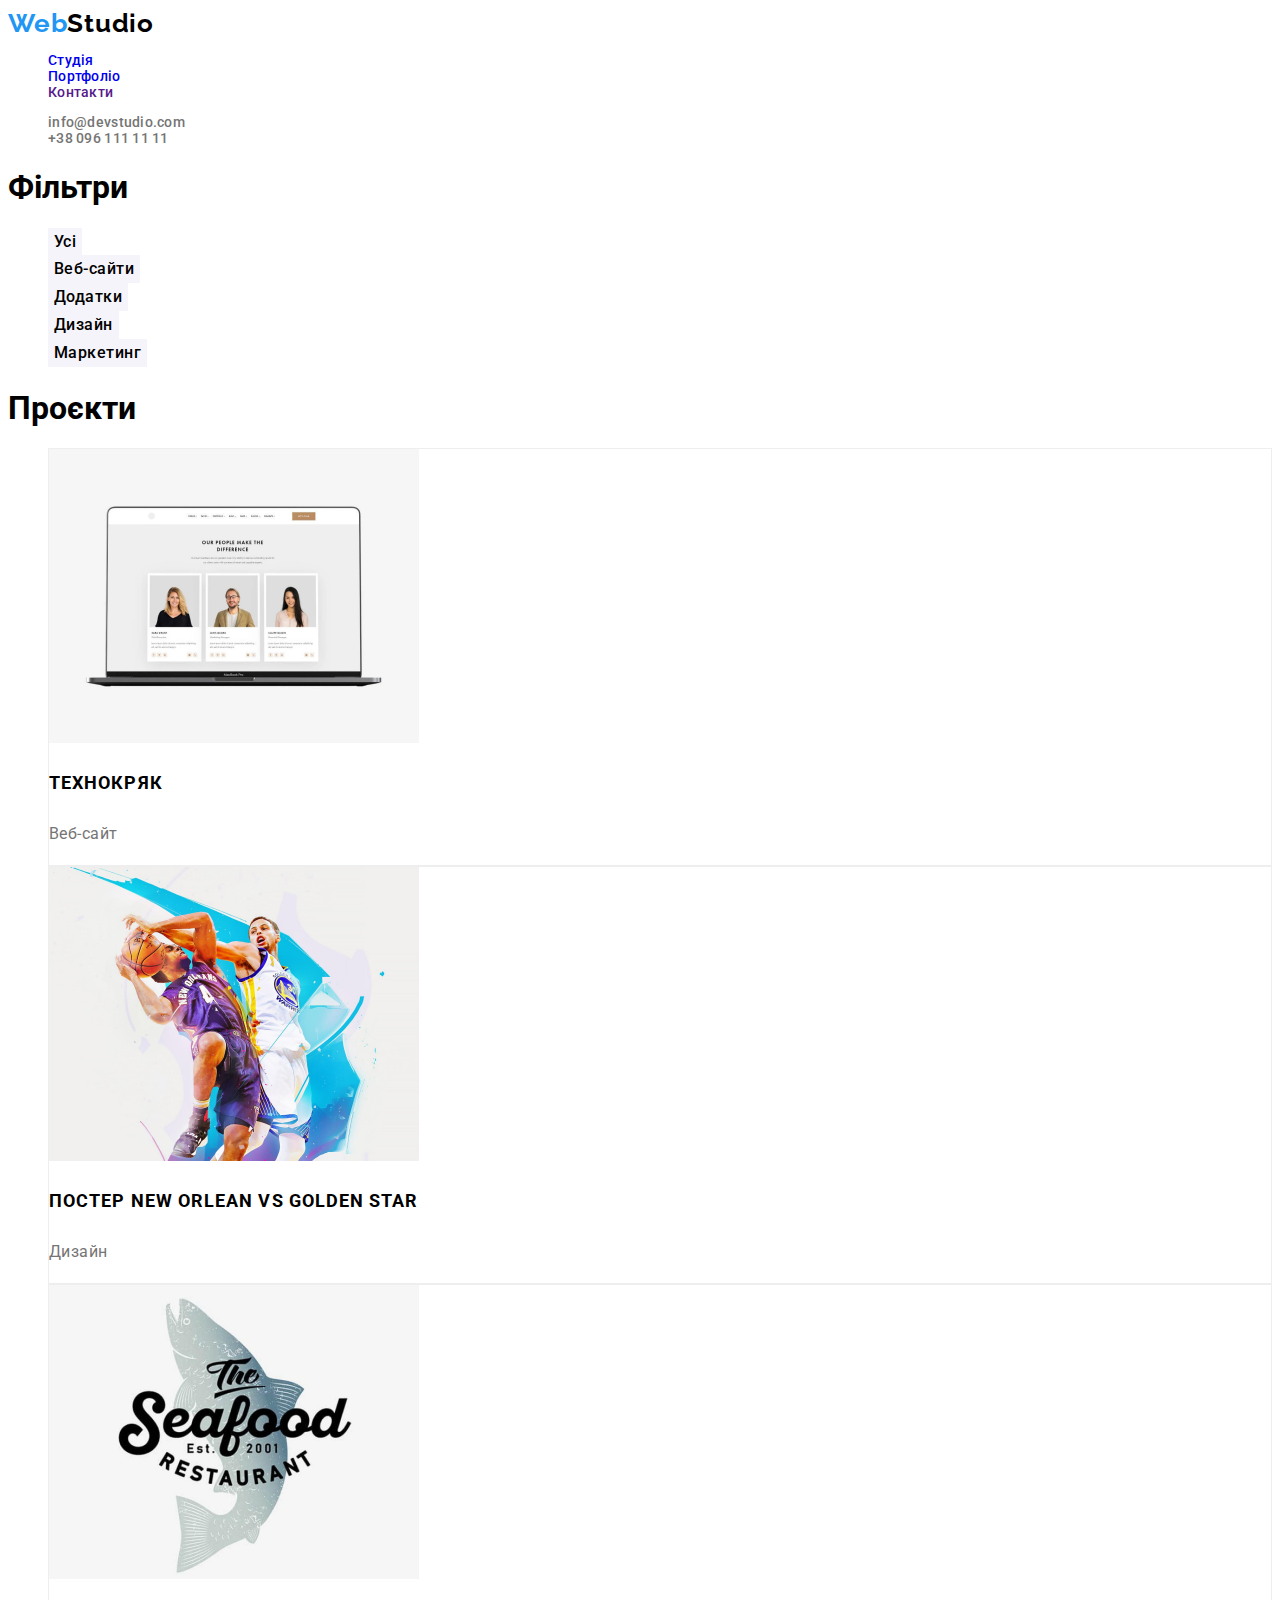
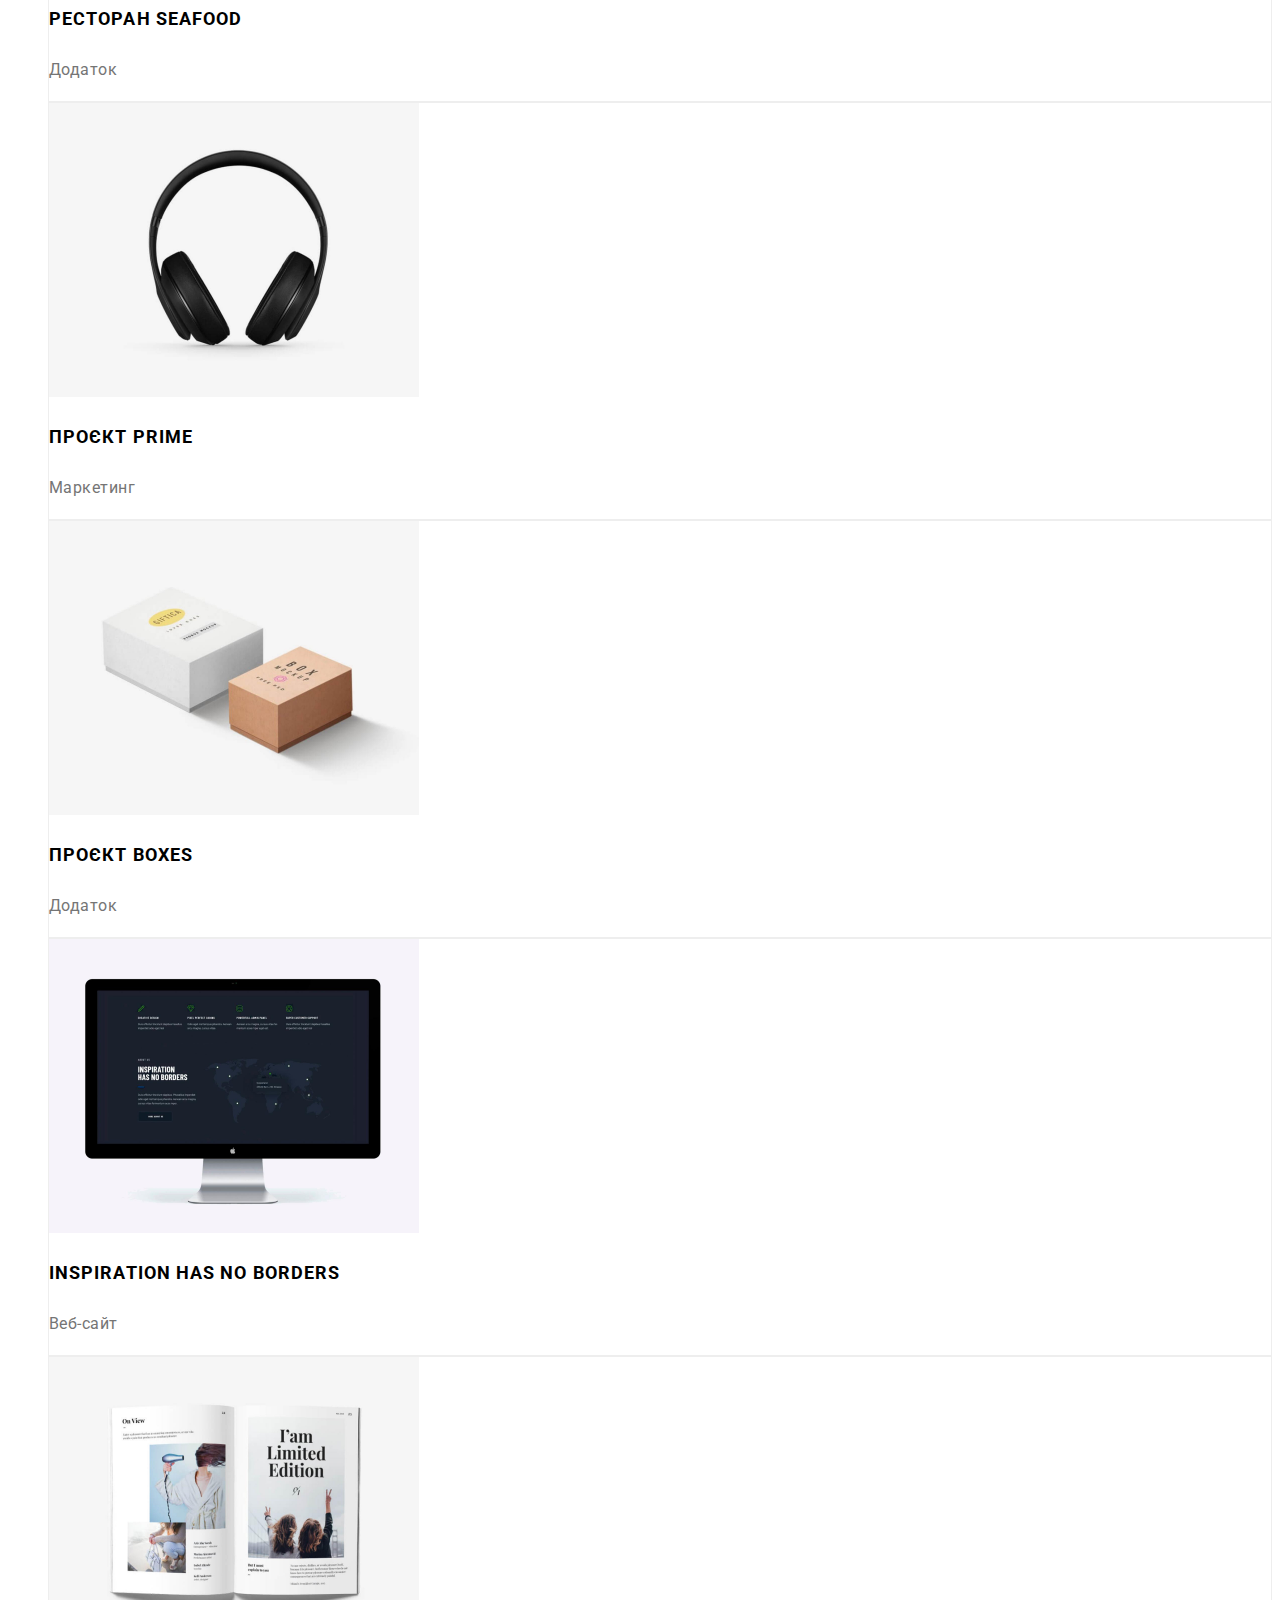
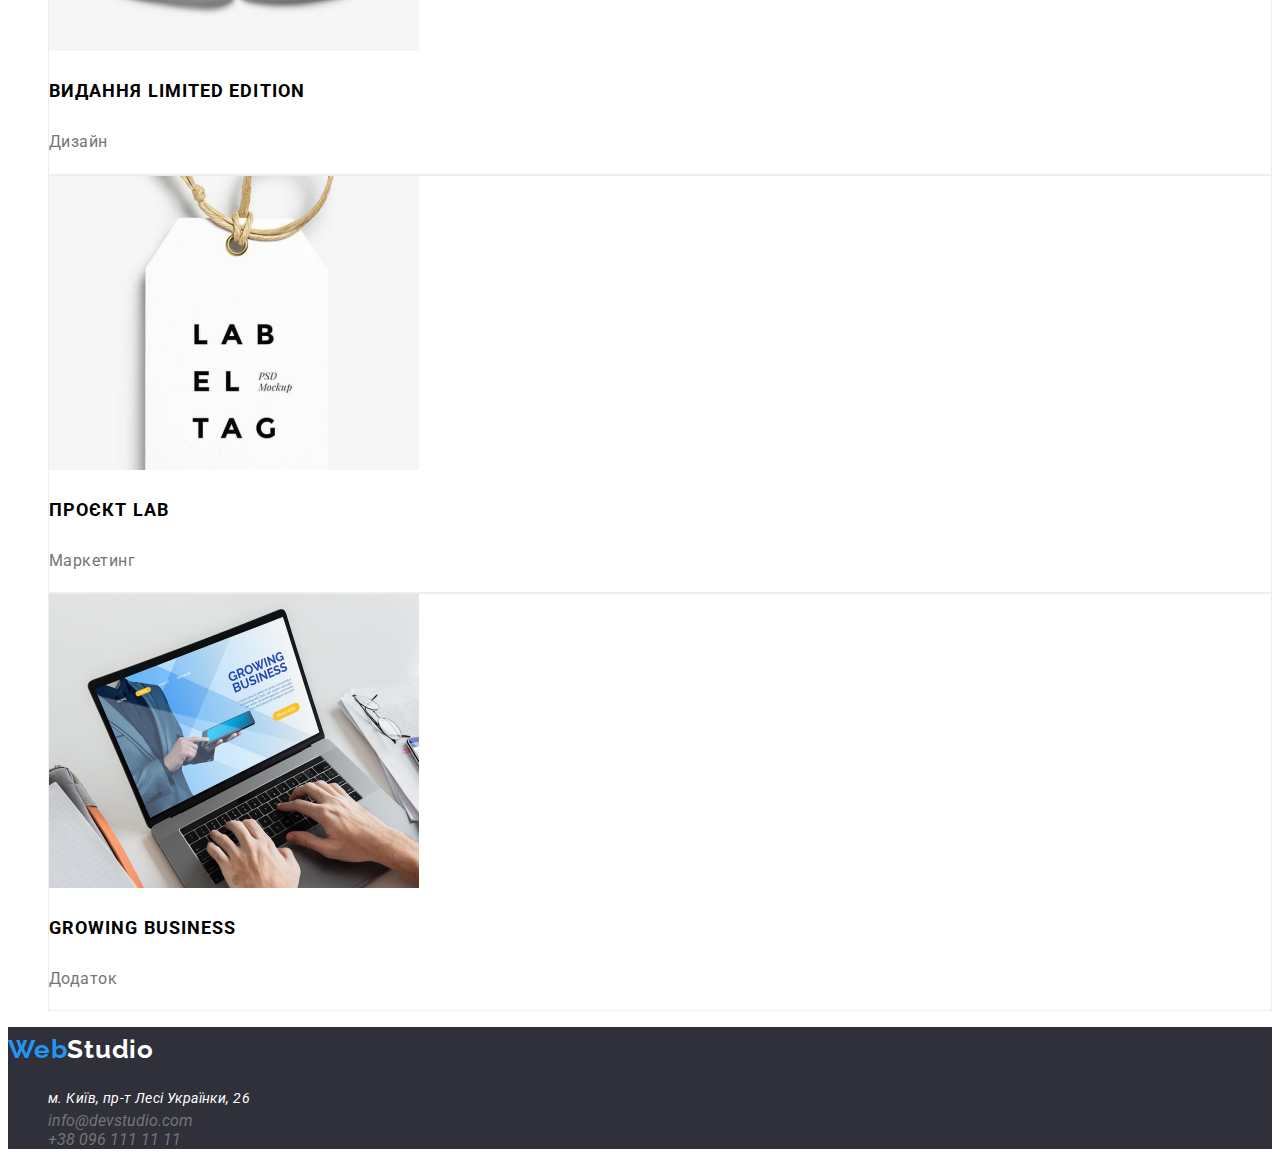
==== portfolio.html @ d84655a3 "Big comit, optimize styles for two files." ====
<!DOCTYPE html>
<html lang="uk">
    <head>
        <meta charset="utf-8"/>
        <title>веб студія WebStudio</title>
        <link href="https://fonts.googleapis.com/css2?family=Raleway:wght@700&family=Roboto:wght@400;500;700;900&display=swap" rel="stylesheet"/>
        <link href="./css/styles.css" rel="stylesheet" />
    </head>
    <body>
        <!--HEADER-->
        <header class="header">
            <nav>
                <a href="/" class="logo-link">Web<span class="logo-header">Studio</span></a>
                <ul>
                    <li><a href="/" class="header-nav">Студія</a></li>
                    <li><a href="/portfolio.html" class="header-nav">Портфоліо</a></li>
                    <li><a href="" class="header-nav">Контакти</a></li>
                </ul>
                <ul>
                    <li><a href="mailto:info@devstudio.com" class="contact">info@devstudio.com</a></li>
                    <li><a href="tel:+380961111111" class="contact">+38 096 111 11 11</a></li>
                </ul>
            </nav>
        </header>
        <!--BODY-->
        <main>
            <section class="filter">
                <h1>Фільтри</h1>
                    <ul>
                        <li><button type="button" class="button">Усі</button></li>
                        <li><button type="button" class="button">Веб-сайти</button></li>
                        <li><button type="button" class="button">Додатки</button></li>
                        <li><button type="button" class="button">Дизайн</button></li>
                        <li><button type="button" class="button">Маркетинг</button></li>
                    </ul>
            </section>
            <section class="project">
                <h1>Проєкти</h1>
                <ul>
                    <li class="card">
                        <img src="./images/photos/technocrack.jpg" alt="Ноутбук з застосунками" width="370" />
                        <h3 class="title">Технокряк</h3>
                        <p class="descript">Веб-сайт</p>
                    </li>
                    <li class="card">
                        <img src="./images/photos/basketball.jpg" alt="Баскетболісти змагаються за м'яч" width="370" />
                        <h3 class="title">Постер New Orlean vs Golden Star</h3>
                        <p class="descript">Дизайн</p>
                    </li>
                    <li class="card">
                        <img src="./images/photos/seafood.jpg" alt="Напис на фоні риби" width="370" />
                        <h3 class="title">Ресторан Seafood</h3>
                        <p class="descript">Додаток</p>
                    </li>
                    <li class="card">
                        <img src="./images/photos/prime.jpg" alt="Навушники повнорозмірні" width="370" />
                        <h3 class="title">Проєкт Prime</h3>
                        <p class="descript">Маркетинг</p>
                    </li>
                    <li class="card">
                        <img src="./images/photos/boxes.jpg" alt="Біла та коричнева Коробка" width="370" />
                        <h3 class="title">Проєкт Boxes</h3>
                        <p class="descript">Додаток</p>
                    </li>
                    <li class="card">
                        <img src="./images/photos/borders.jpg" alt="Монітор з застосунками" width="370" />
                        <h3 class="title">Inspiration has no Borders</h3>
                        <p class="descript">Веб-сайт</p>
                    </li>
                    <li class="card">
                        <img src="./images/photos/limited-edition.jpg" alt="Журнал з картинками" width="370" />
                        <h3 class="title">Видання Limited Edition</h3>
                        <p class="descript">Дизайн</p>
                    </li>
                    <li class="card">
                        <img src="./images/photos/lab.jpg" alt="Етикетка з написом" width="370" />
                        <h3 class="title">Проєкт Lab</h3>
                        <p class="descript">Маркетинг</p>
                    </li>
                    <li class="card">
                        <img src="./images/photos/growing-business.jpg" alt="Ноутбук з застосунками" width="370" />
                        <h3 class="title">Growing Business</h3>
                        <p class="descript">Додаток</p>
                    </li>
                </ul>
            </section>
        </main>
        <!--FOOTER-->
        <footer class="footer">
            <a href="/" class="logo-link">Web<span class="logo-footer">Studio</span></a>
            <address id="addres">
                <ul>
                    <li><a href="https://goo.gl/maps/RzsM1R2CV1T8fxCx7" target="_blank" class="footer-location">м. Київ, пр-т
                            Лесі Українки, 26</a></li>
                    <li><a href="mailto:info@devstudio.com" class="contact">info@devstudio.com</a></li>
                    <li><a href="tel:+380961111111" class="contact">+38 096 111 11 11</a></li>
                </ul>
            </address>
        </footer>
    </body>
        
</html>
---- css/styles.css ----
:root {
    --brand-color: #2196F3;
    --main-color: #000000;
    --back-color: #757575;
    --add-color: #ffffff;
    --specific-color: #F5F4FA;
    --background-color: #2F303A;
}

body {
    font-family: 'Roboto', sans-serif;
    color: var(--main-color)
}

a {
    text-decoration: none;
}
ul {
    list-style-type: none;
}

/*--LOGO---*/

.logo-link {
    font-family: 'Raleway', sans-serif;
        font-weight: 700;
        font-size: 26px;
        line-height: 1.19;
        letter-spacing: 0.03em;
        color: var(--brand-color);
}

.logo-header {
    font-family: 'Raleway', sans-serif;
    font-weight: 700;
    font-size: 26px;
    line-height: 1.19;
    letter-spacing: 0.03em;
    color: var(--main-color);
}

.logo-footer {
    font-family: 'Raleway', sans-serif;
    font-weight: 700;
    font-size: 26px;
    line-height: 1.71;
    letter-spacing: 0.03em;
    color: var(--add-color);
}

/*--HEADER---*/

.header {
    font-weight: 500;
    font-size: 14px;
    line-height: 1.14;
    letter-spacing: 0.02em;
}

.nav, .nav:visited {
    color: var(--main-color);
}

.contact, .contact:visited {
    color: var(--back-color);
}

.nav:hover,
.nav:focus,
.nav:active,
.contact:hover,
.contact:focus,
.contact:active {
    color: var(--brand-color);
}

/*---BUTTONS---*/

.button {
    font-family: 'Roboto', sans-serif;
}

.hero .button {
    font-weight: 700;
    font-size: 16px;
    line-height: 1.88;
    display: flex;
    align-items: center;
    text-align: center;
    letter-spacing: 0.06em;
    background-color: var(--specific-color);
    border: none;
    cursor: pointer;
}

.filter .button {
    font-weight: 500;
    font-size: 16px;
    line-height: 1.62;
    text-align: center;
    letter-spacing: 0.03em;
    background-color: var(--specific-color);
    border: none;
    cursor: pointer;
}

.button:hover,
.button:focus {
    color: var(--add-color);
    background-color: var(--brand-color);
    cursor: pointer;
}

/*---STUDIO---*/

.hero {
    background-color: var(--background-color);
}

.hero .title {
    font-weight: 900;
    font-size: 44px;
    line-height: 1.36;
    text-align: center;
    letter-spacing: 0.06em;
    text-transform: uppercase;
    color: var(--add-color);
}

.title {
        font-weight: 700;
        font-size: 14px;
        line-height: 1.14;
        letter-spacing: 0.03em;
        text-transform: uppercase;
}

.descript {
        font-size: 14px;
        line-height: 1.71;
        letter-spacing: 0.03em;
    color: var(--back-color);
}

.section {
        font-weight: 700;
        font-size: 36px;
        line-height: 1.17;
        text-align: center;
        letter-spacing: 0.03em;
}

.team {
    background-color: var(--specific-color);
}

.section-card {
    background-color: var(--add-color);
    box-shadow: 0px 1px 3px rgba(0, 0, 0, 0.12),
                0px 1px 1px rgba(0, 0, 0, 0.14),
                0px 2px 1px rgba(0, 0, 0, 0.2);
}

.team .name {
        font-weight: 500;
        font-size: 16px;
        line-height: 1.19;
        text-align: center;
        letter-spacing: 0.03em;
}

.team .position {
        font-size: 16px;
        line-height: 1.19;
        text-align: center;
        letter-spacing: 0.03em;
    color: var(--back-color);
}

/*---PORTFOLIO---*/

.project .card {
    border: 1px solid #EEEEEE;
}

.project .title {
    font-weight: 700;
    font-size: 18px;
    line-height: 2.0;
    letter-spacing: 0.06em;
}

.project .descript {
    font-size: 16px;
    line-height: 1.88;
    letter-spacing: 0.03em;
}

/*---FOOTER---*/

.footer {
    background-color: var(--background-color);
}

.footer-location,
.footer-location:visited {
    font-size: 14px;
    line-height: 1.71;
    letter-spacing: 0.03em;
    color: var(--add-color);
}

.footer-location:hover,
.footer-location:focus,
.footer-location:active {
    color: var(--brand-color);
}
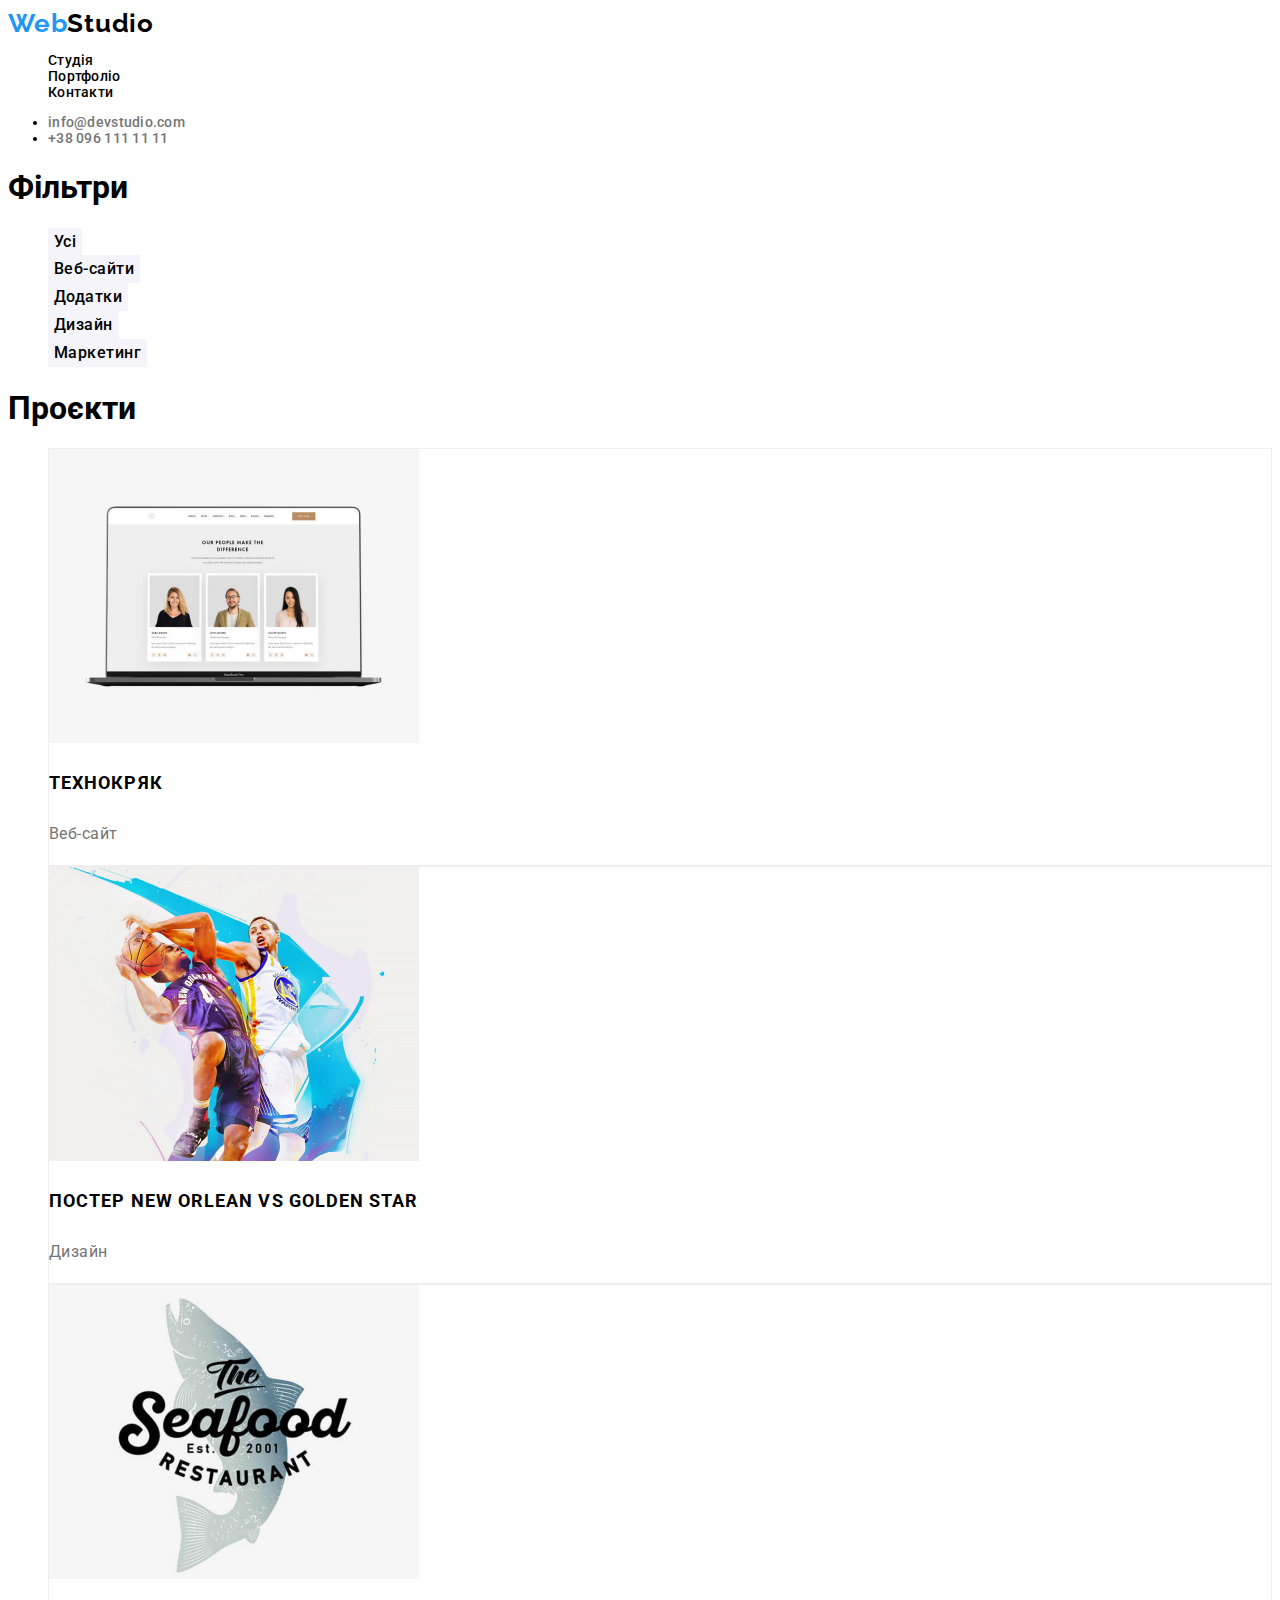
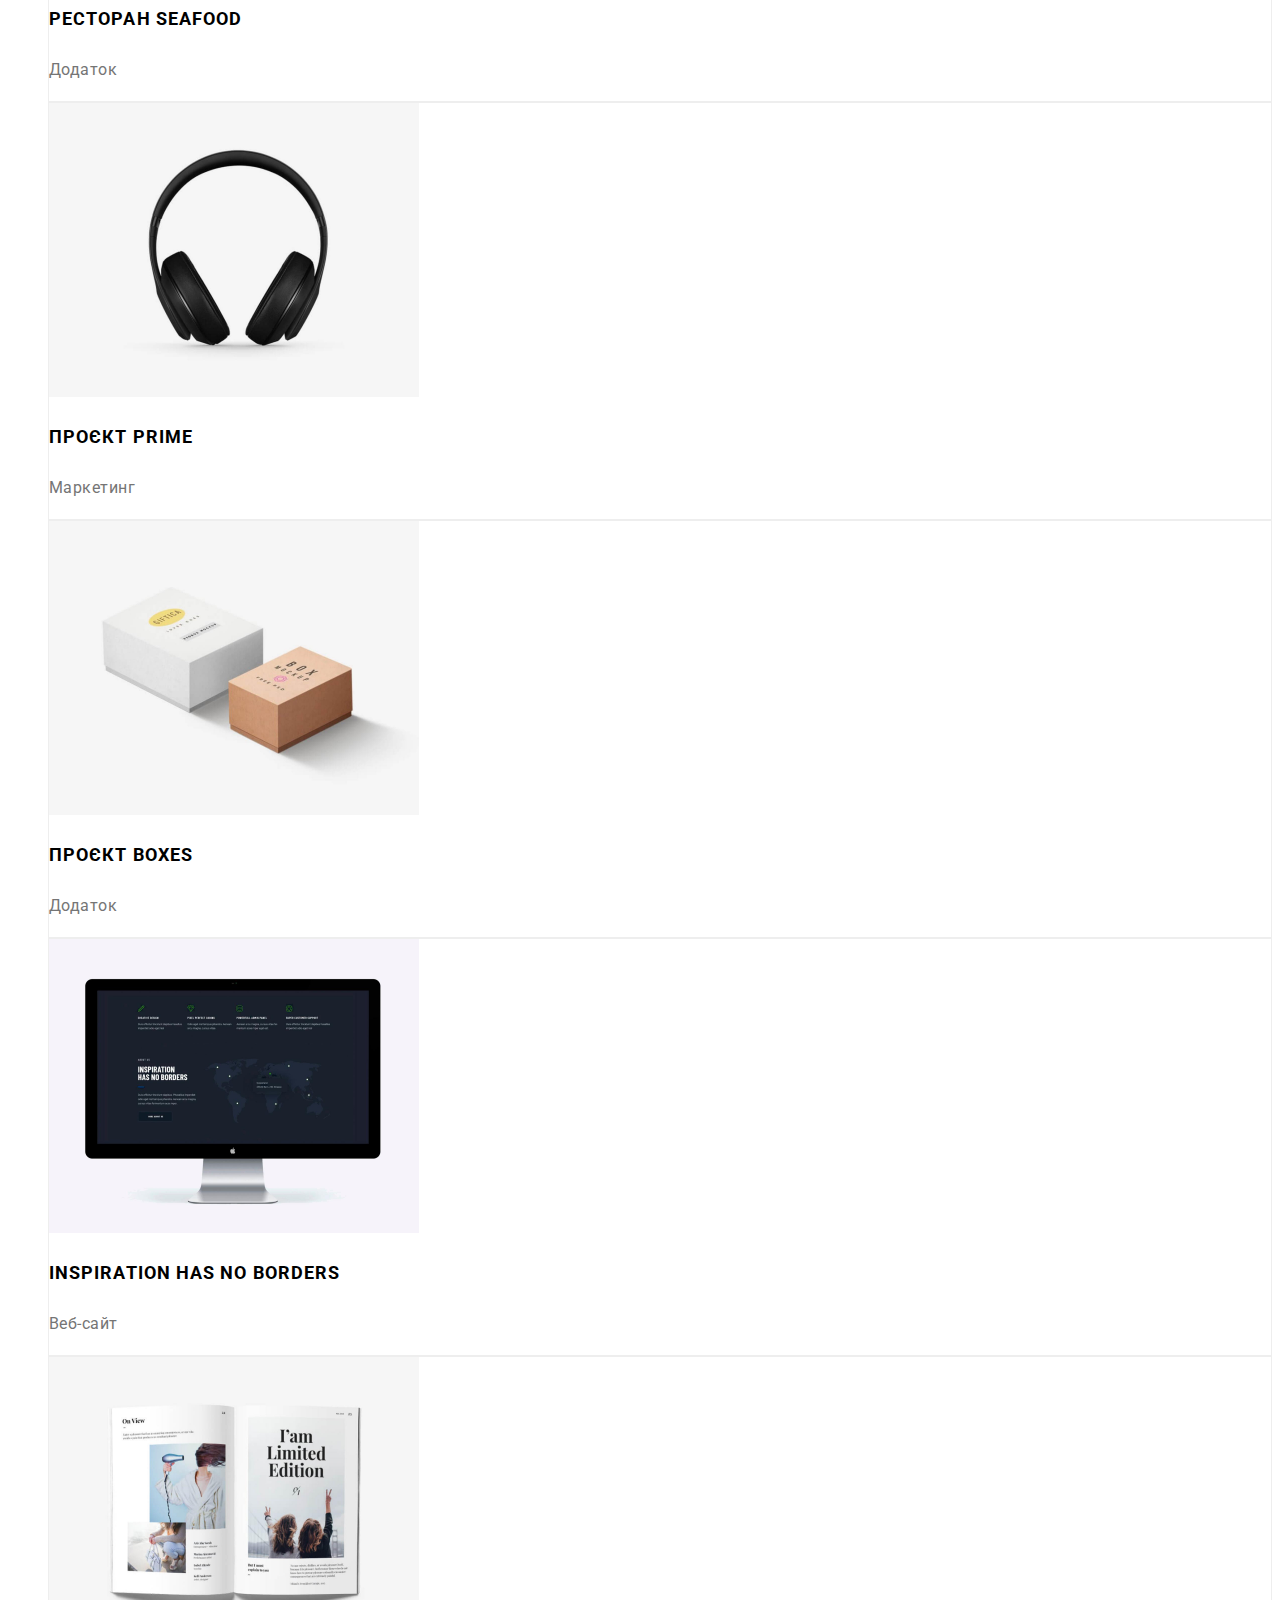
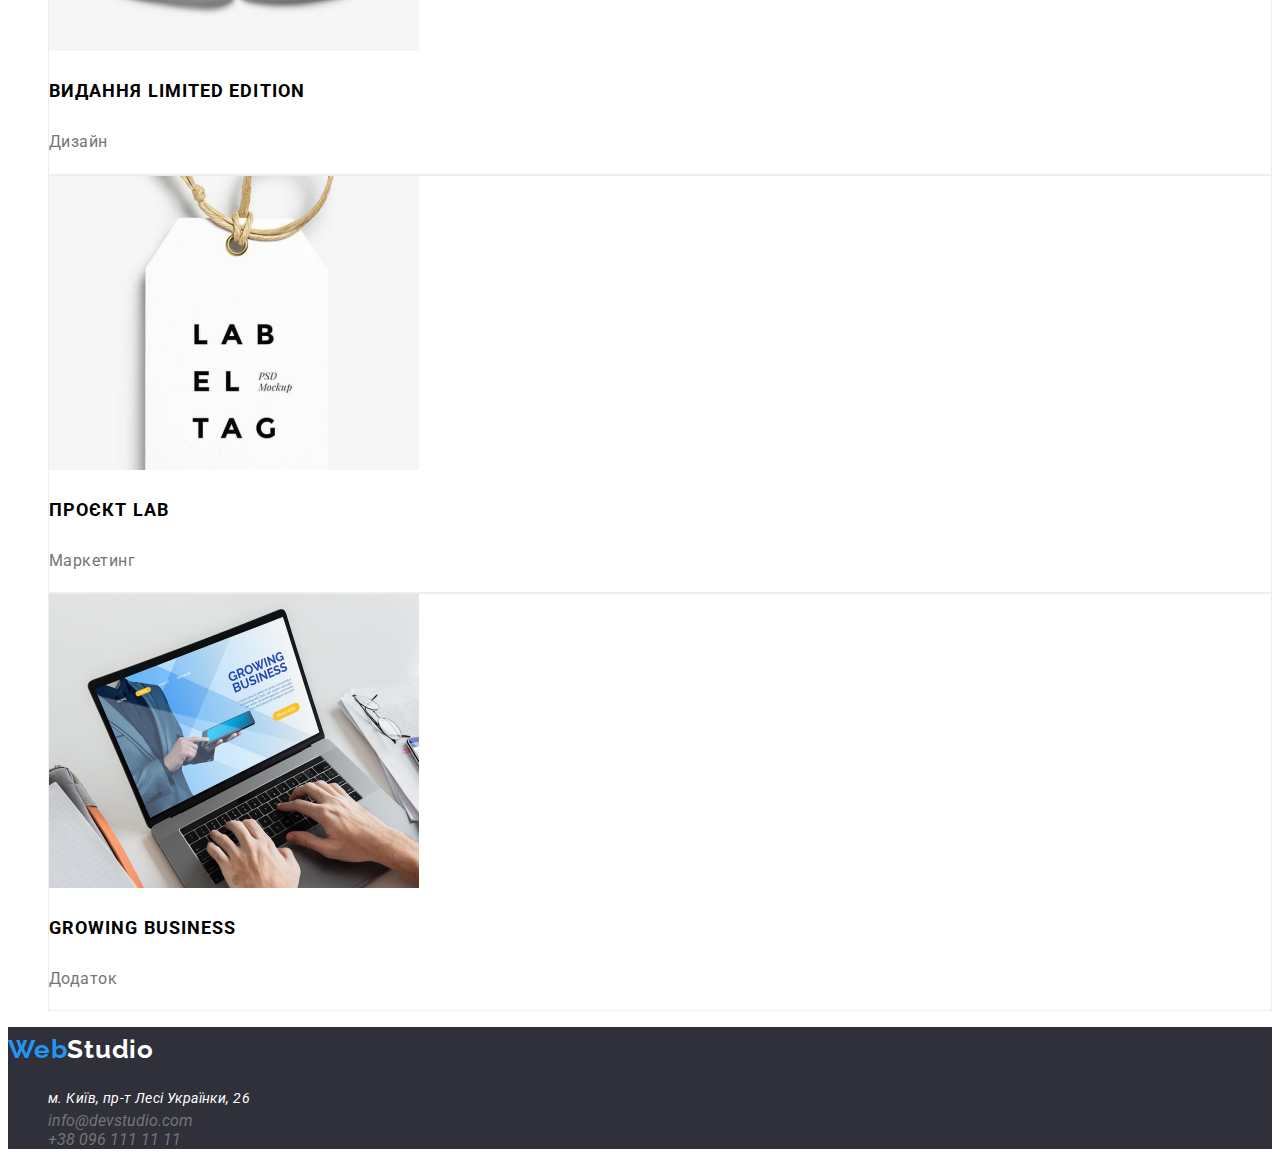
==== commit dd9d2696: "Make beauty site." ====
--- a/portfolio.html
+++ b/portfolio.html
@@ -11,10 +11,10 @@
         <header class="header">
             <nav>
                 <a href="/" class="logo-link">Web<span class="logo-header">Studio</span></a>
-                <ul>
-                    <li><a href="/" class="header-nav">Студія</a></li>
-                    <li><a href="/portfolio.html" class="header-nav">Портфоліо</a></li>
-                    <li><a href="" class="header-nav">Контакти</a></li>
+                <ul class="list">
+                    <li><a href="./index.html" class="nav">Студія</a></li>
+                    <li><a href="/" class="nav">Портфоліо</a></li>
+                    <li><a href="" class="nav">Контакти</a></li>
                 </ul>
                 <ul>
                     <li><a href="mailto:info@devstudio.com" class="contact">info@devstudio.com</a></li>
@@ -26,7 +26,7 @@
         <main>
             <section class="filter">
                 <h1>Фільтри</h1>
-                    <ul>
+                    <ul class="list">
                         <li><button type="button" class="button">Усі</button></li>
                         <li><button type="button" class="button">Веб-сайти</button></li>
                         <li><button type="button" class="button">Додатки</button></li>
@@ -36,7 +36,7 @@
             </section>
             <section class="project">
                 <h1>Проєкти</h1>
-                <ul>
+                <ul class="list">
                     <li class="card">
                         <img src="./images/photos/technocrack.jpg" alt="Ноутбук з застосунками" width="370" />
                         <h3 class="title">Технокряк</h3>
@@ -89,8 +89,8 @@
         <footer class="footer">
             <a href="/" class="logo-link">Web<span class="logo-footer">Studio</span></a>
             <address id="addres">
-                <ul>
-                    <li><a href="https://goo.gl/maps/RzsM1R2CV1T8fxCx7" target="_blank" class="footer-location">м. Київ, пр-т
+                <ul class="list">
+                    <li><a href="https://goo.gl/maps/RzsM1R2CV1T8fxCx7" target="_blank" class="location">м. Київ, пр-т
                             Лесі Українки, 26</a></li>
                     <li><a href="mailto:info@devstudio.com" class="contact">info@devstudio.com</a></li>
                     <li><a href="tel:+380961111111" class="contact">+38 096 111 11 11</a></li>
--- a/css/styles.css
+++ b/css/styles.css
@@ -9,13 +9,17 @@
 
 body {
     font-family: 'Roboto', sans-serif;
-    color: var(--main-color)
-}
-
-a {
+    color: var(--main-color);
+}
+
+.logo-link,
+.nav,
+.contact,
+.location {
     text-decoration: none;
 }
-ul {
+
+.list {
     list-style-type: none;
 }
 
@@ -202,17 +206,17 @@
     background-color: var(--background-color);
 }
 
-.footer-location,
-.footer-location:visited {
+.location,
+.location:visited {
     font-size: 14px;
     line-height: 1.71;
     letter-spacing: 0.03em;
     color: var(--add-color);
 }
 
-.footer-location:hover,
-.footer-location:focus,
-.footer-location:active {
+.location:hover,
+.location:focus,
+.location:active {
     color: var(--brand-color);
 }
 
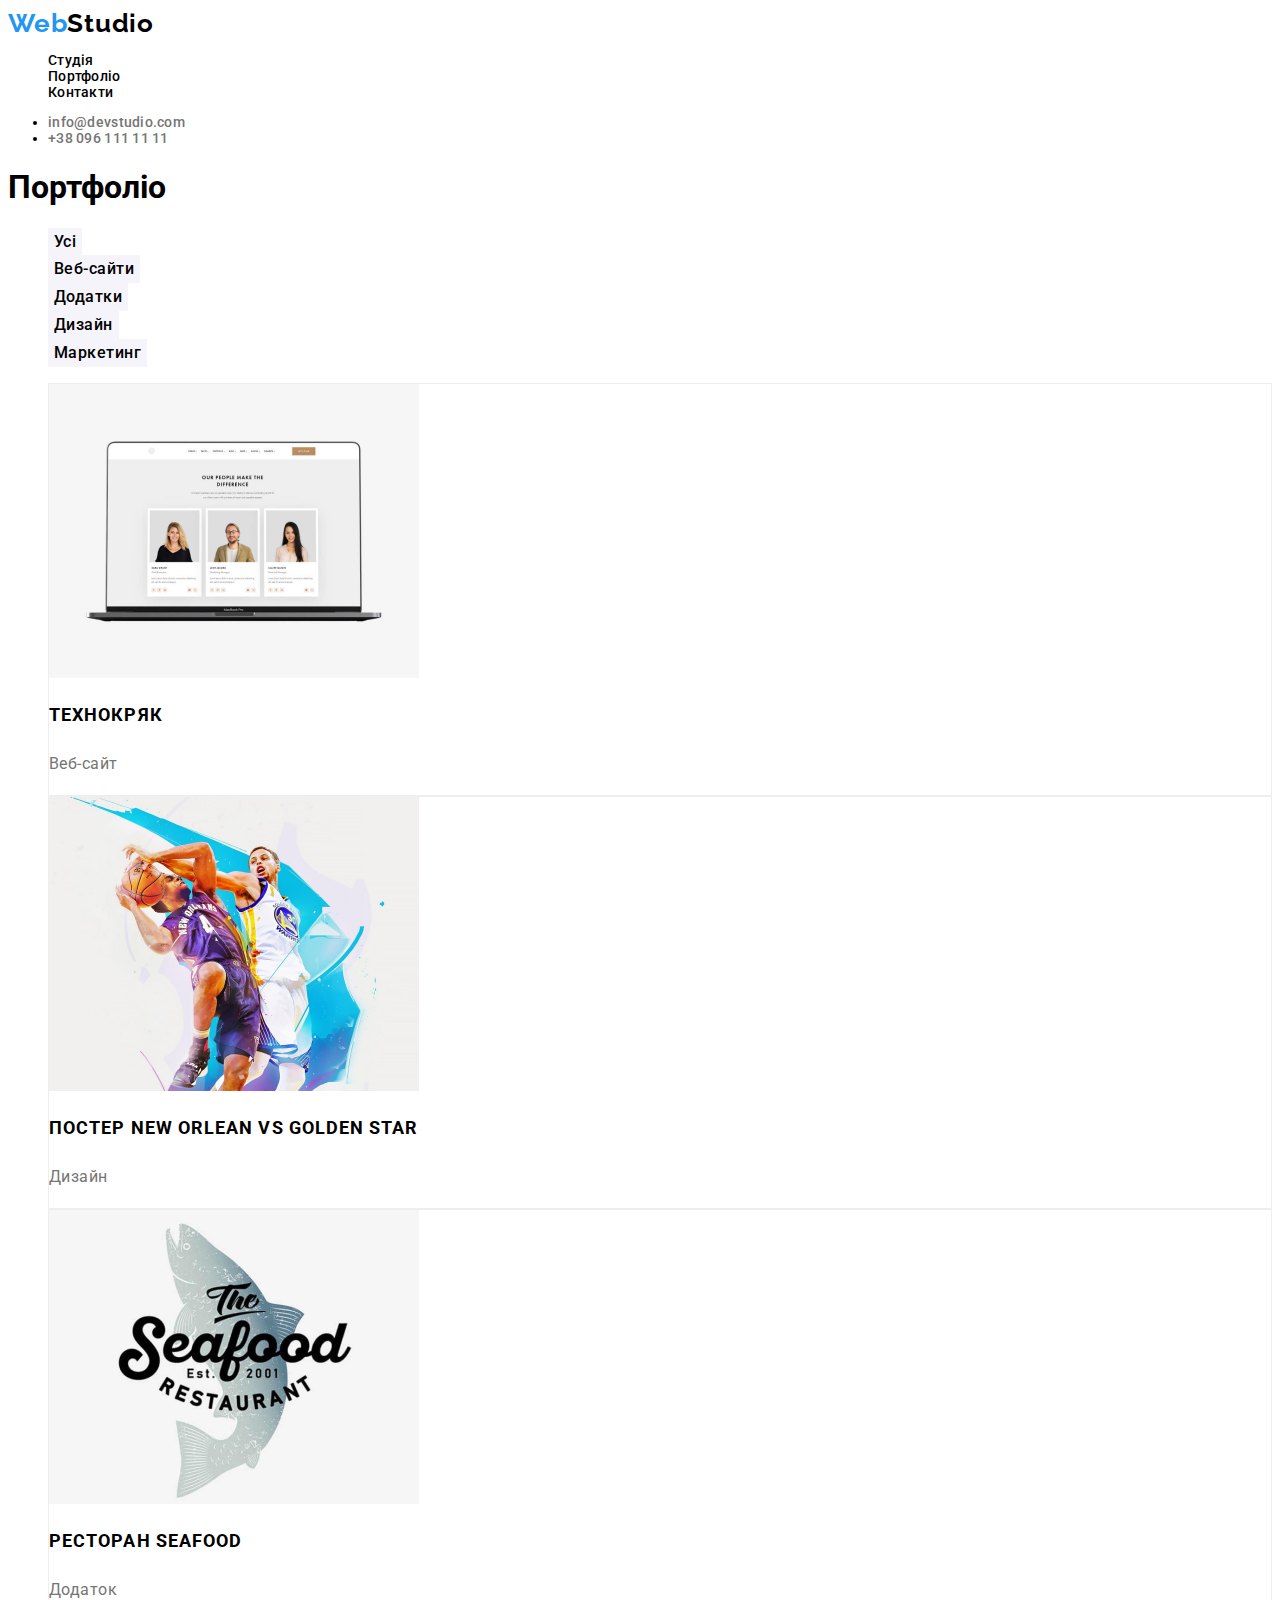
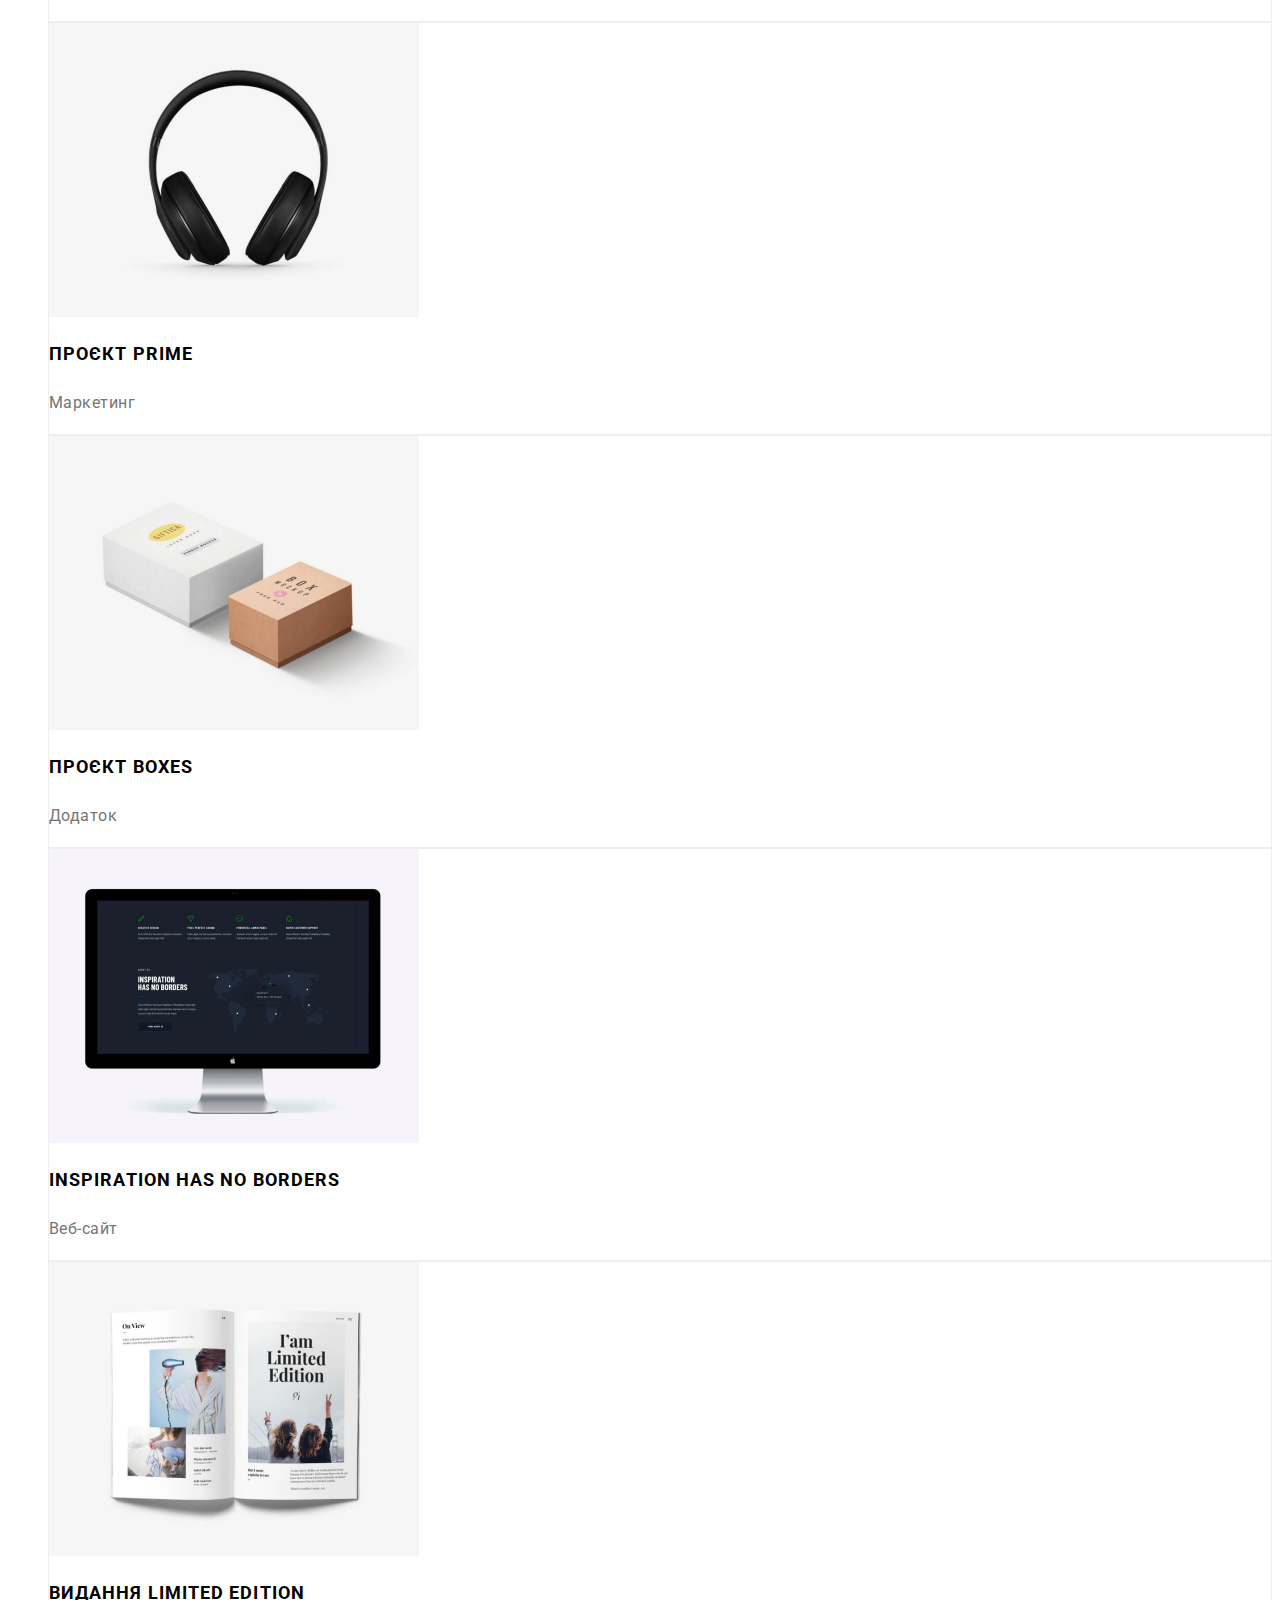
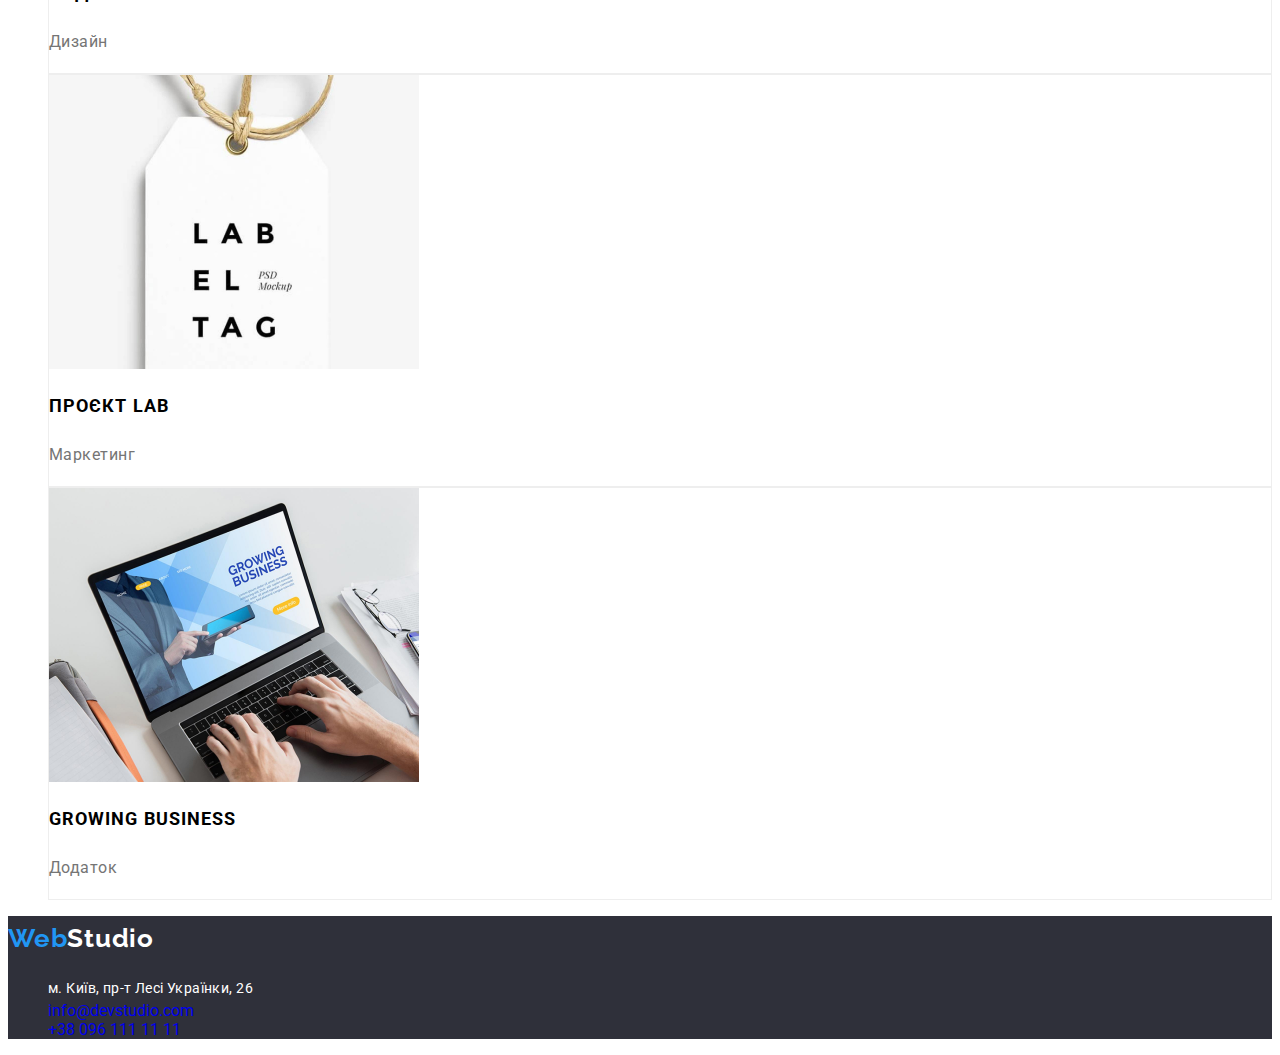
==== commit 7e5ca478: "For remotely working." ====
--- a/portfolio.html
+++ b/portfolio.html
@@ -2,6 +2,7 @@
 <html lang="uk">
     <head>
         <meta charset="utf-8"/>
+        <meta name='viewport' content='width=device-width, initial-scale=1.0' />
         <title>веб студія WebStudio</title>
         <link href="https://fonts.googleapis.com/css2?family=Raleway:wght@700&family=Roboto:wght@400;500;700;900&display=swap" rel="stylesheet"/>
         <link href="./css/styles.css" rel="stylesheet" />
@@ -10,7 +11,7 @@
         <!--HEADER-->
         <header class="header">
             <nav>
-                <a href="/" class="logo-link">Web<span class="logo-header">Studio</span></a>
+                <a href="./index.html" class="logo-link">Web<span class="logo-header">Studio</span></a>
                 <ul class="list">
                     <li><a href="./index.html" class="nav">Студія</a></li>
                     <li><a href="/" class="nav">Портфоліо</a></li>
@@ -24,8 +25,8 @@
         </header>
         <!--BODY-->
         <main>
-            <section class="filter">
-                <h1>Фільтри</h1>
+            <h1>Портфоліо</h1>
+            <section class="project">
                     <ul class="list">
                         <li><button type="button" class="button">Усі</button></li>
                         <li><button type="button" class="button">Веб-сайти</button></li>
@@ -33,53 +34,50 @@
                         <li><button type="button" class="button">Дизайн</button></li>
                         <li><button type="button" class="button">Маркетинг</button></li>
                     </ul>
-            </section>
-            <section class="project">
-                <h1>Проєкти</h1>
                 <ul class="list">
                     <li class="card">
                         <img src="./images/photos/technocrack.jpg" alt="Ноутбук з застосунками" width="370" />
-                        <h3 class="title">Технокряк</h3>
+                        <h2 class="title">Технокряк</h2>
                         <p class="descript">Веб-сайт</p>
                     </li>
                     <li class="card">
                         <img src="./images/photos/basketball.jpg" alt="Баскетболісти змагаються за м'яч" width="370" />
-                        <h3 class="title">Постер New Orlean vs Golden Star</h3>
+                        <h2 class="title">Постер New Orlean vs Golden Star</h2>
                         <p class="descript">Дизайн</p>
                     </li>
                     <li class="card">
                         <img src="./images/photos/seafood.jpg" alt="Напис на фоні риби" width="370" />
-                        <h3 class="title">Ресторан Seafood</h3>
+                        <h2 class="title">Ресторан Seafood</h2>
                         <p class="descript">Додаток</p>
                     </li>
                     <li class="card">
                         <img src="./images/photos/prime.jpg" alt="Навушники повнорозмірні" width="370" />
-                        <h3 class="title">Проєкт Prime</h3>
+                        <h2 class="title">Проєкт Prime</h2>
                         <p class="descript">Маркетинг</p>
                     </li>
                     <li class="card">
                         <img src="./images/photos/boxes.jpg" alt="Біла та коричнева Коробка" width="370" />
-                        <h3 class="title">Проєкт Boxes</h3>
+                        <h2 class="title">Проєкт Boxes</h2>
                         <p class="descript">Додаток</p>
                     </li>
                     <li class="card">
                         <img src="./images/photos/borders.jpg" alt="Монітор з застосунками" width="370" />
-                        <h3 class="title">Inspiration has no Borders</h3>
+                        <h2 class="title">Inspiration has no Borders</h2>
                         <p class="descript">Веб-сайт</p>
                     </li>
                     <li class="card">
                         <img src="./images/photos/limited-edition.jpg" alt="Журнал з картинками" width="370" />
-                        <h3 class="title">Видання Limited Edition</h3>
+                        <h2 class="title">Видання Limited Edition</h2>
                         <p class="descript">Дизайн</p>
                     </li>
                     <li class="card">
                         <img src="./images/photos/lab.jpg" alt="Етикетка з написом" width="370" />
-                        <h3 class="title">Проєкт Lab</h3>
+                        <h2 class="title">Проєкт Lab</h2>
                         <p class="descript">Маркетинг</p>
                     </li>
                     <li class="card">
                         <img src="./images/photos/growing-business.jpg" alt="Ноутбук з застосунками" width="370" />
-                        <h3 class="title">Growing Business</h3>
+                        <h2 class="title">Growing Business</h2>
                         <p class="descript">Додаток</p>
                     </li>
                 </ul>
@@ -87,7 +85,7 @@
         </main>
         <!--FOOTER-->
         <footer class="footer">
-            <a href="/" class="logo-link">Web<span class="logo-footer">Studio</span></a>
+            <a href="./index.html" class="logo-link">Web<span class="logo-footer">Studio</span></a>
             <address id="addres">
                 <ul class="list">
                     <li><a href="https://goo.gl/maps/RzsM1R2CV1T8fxCx7" target="_blank" class="location">м. Київ, пр-т
--- a/css/styles.css
+++ b/css/styles.css
@@ -5,6 +5,7 @@
     --add-color: #ffffff;
     --specific-color: #F5F4FA;
     --background-color: #2F303A;
+    --footer-text: #ffffff66;
 }
 
 body {
@@ -20,6 +21,7 @@
 }
 
 .list {
+    font-style: normal;
     list-style-type: none;
 }
 
@@ -65,7 +67,8 @@
     color: var(--main-color);
 }
 
-.contact, .contact:visited {
+.header .contact, 
+.header .contact:visited {
     color: var(--back-color);
 }
 
@@ -97,7 +100,7 @@
     cursor: pointer;
 }
 
-.filter .button {
+.project .button {
     font-weight: 500;
     font-size: 16px;
     line-height: 1.62;
@@ -212,6 +215,7 @@
     line-height: 1.71;
     letter-spacing: 0.03em;
     color: var(--add-color);
+
 }
 
 .location:hover,
@@ -220,4 +224,8 @@
     color: var(--brand-color);
 }
 
-
+.address .contact 
+.address .contact:visited {
+    color: var(--footer-text);
+}
+
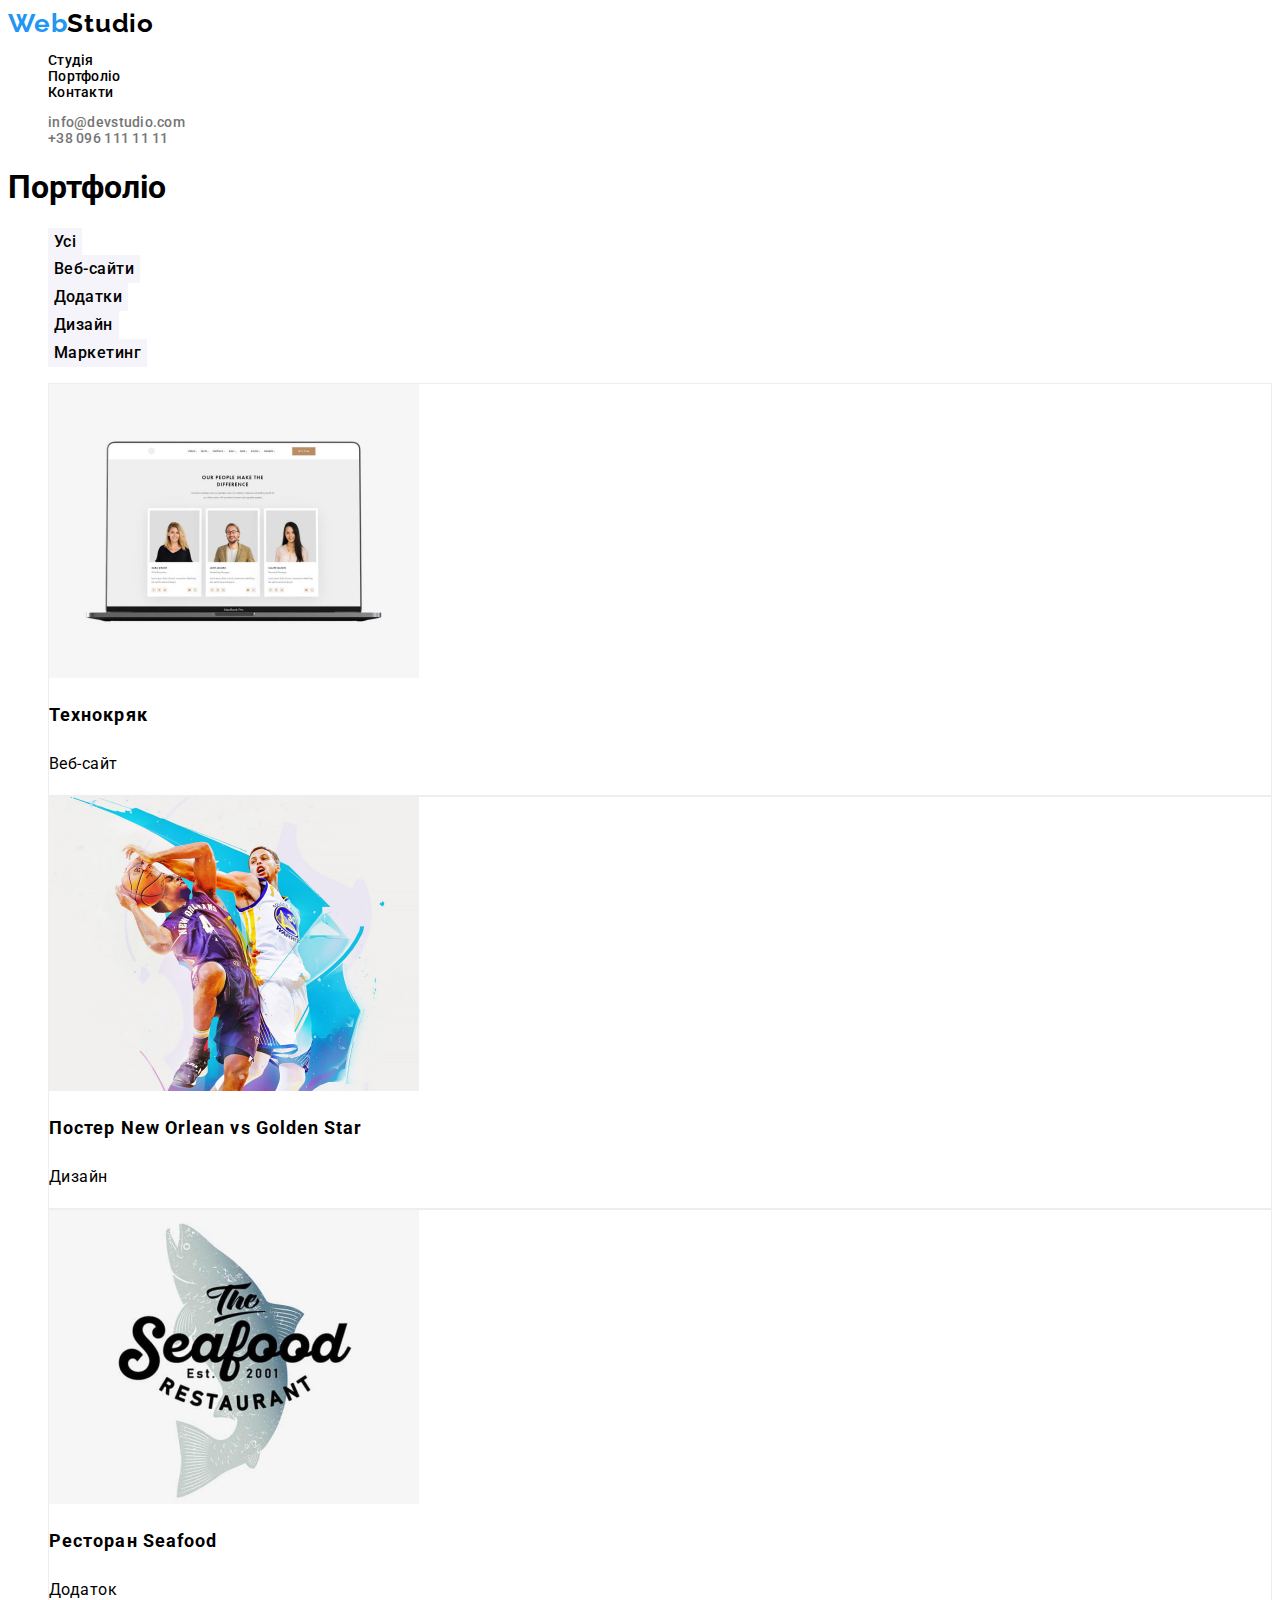
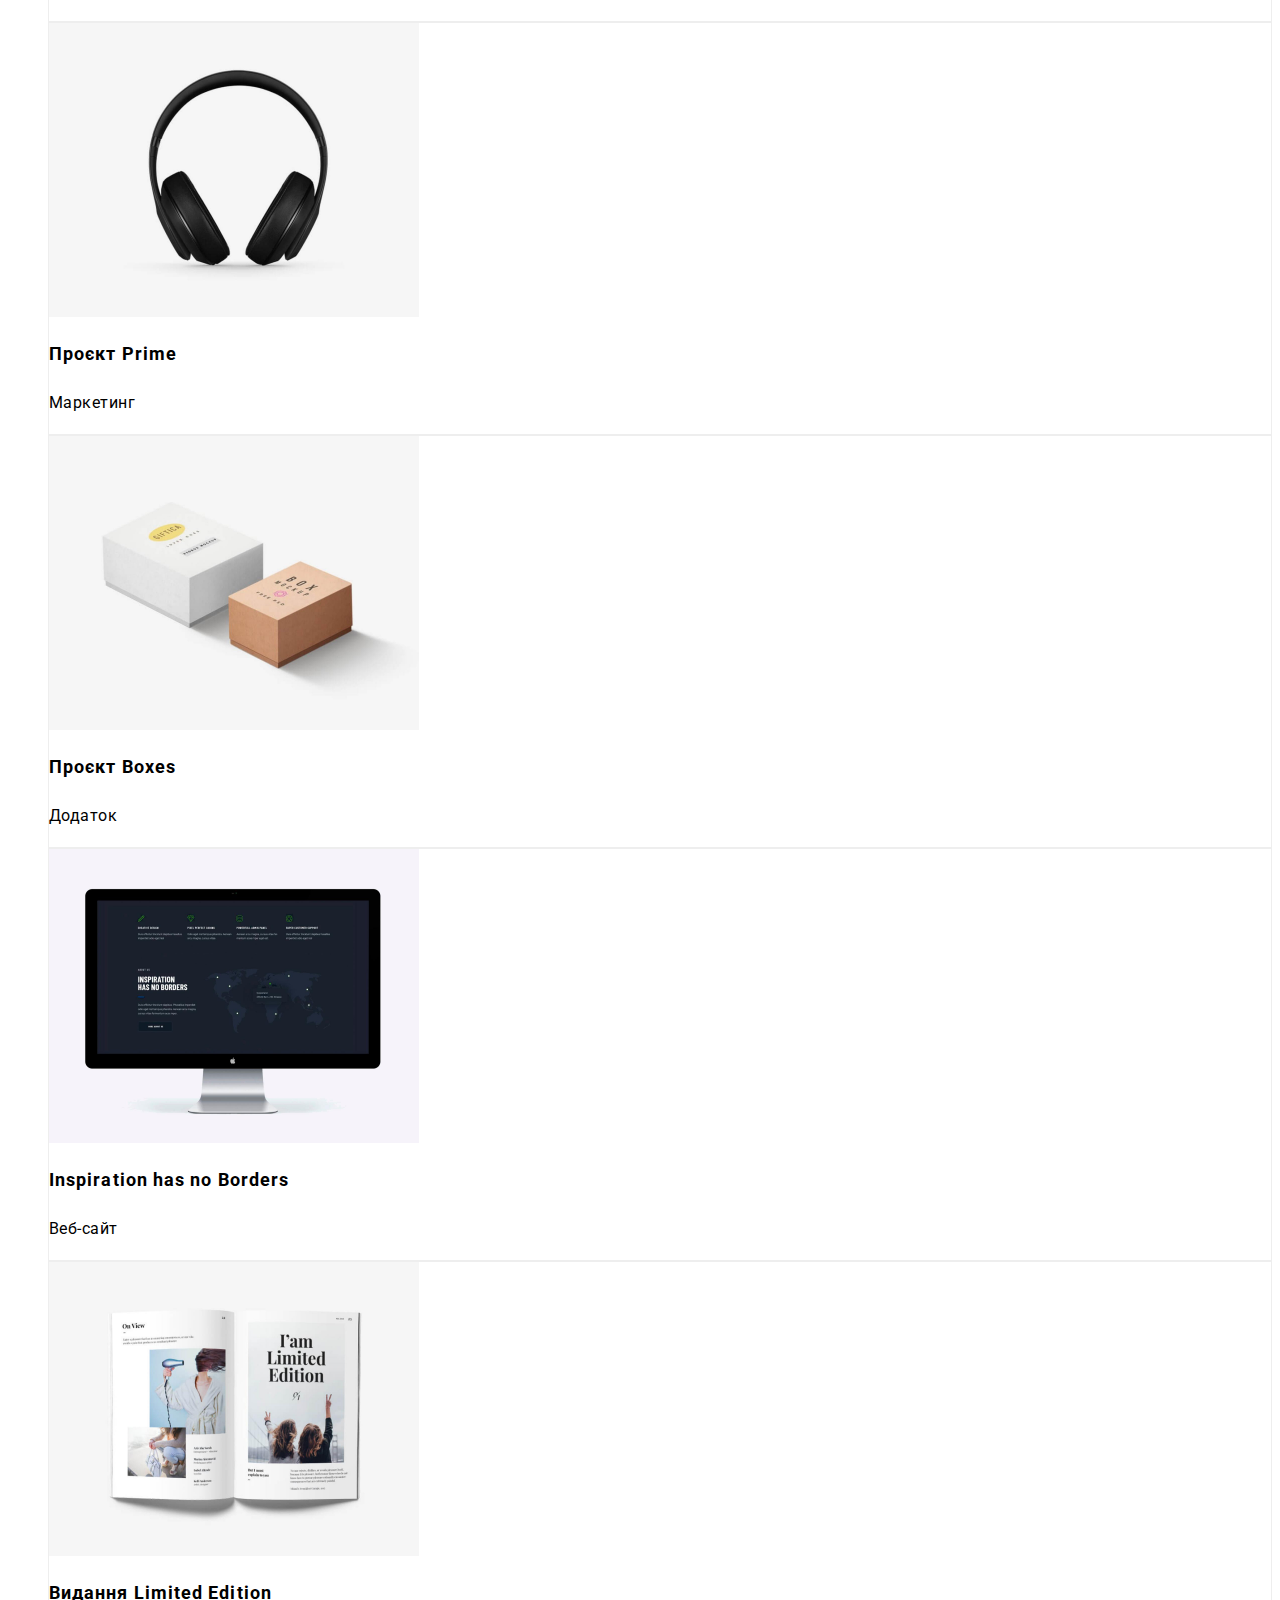
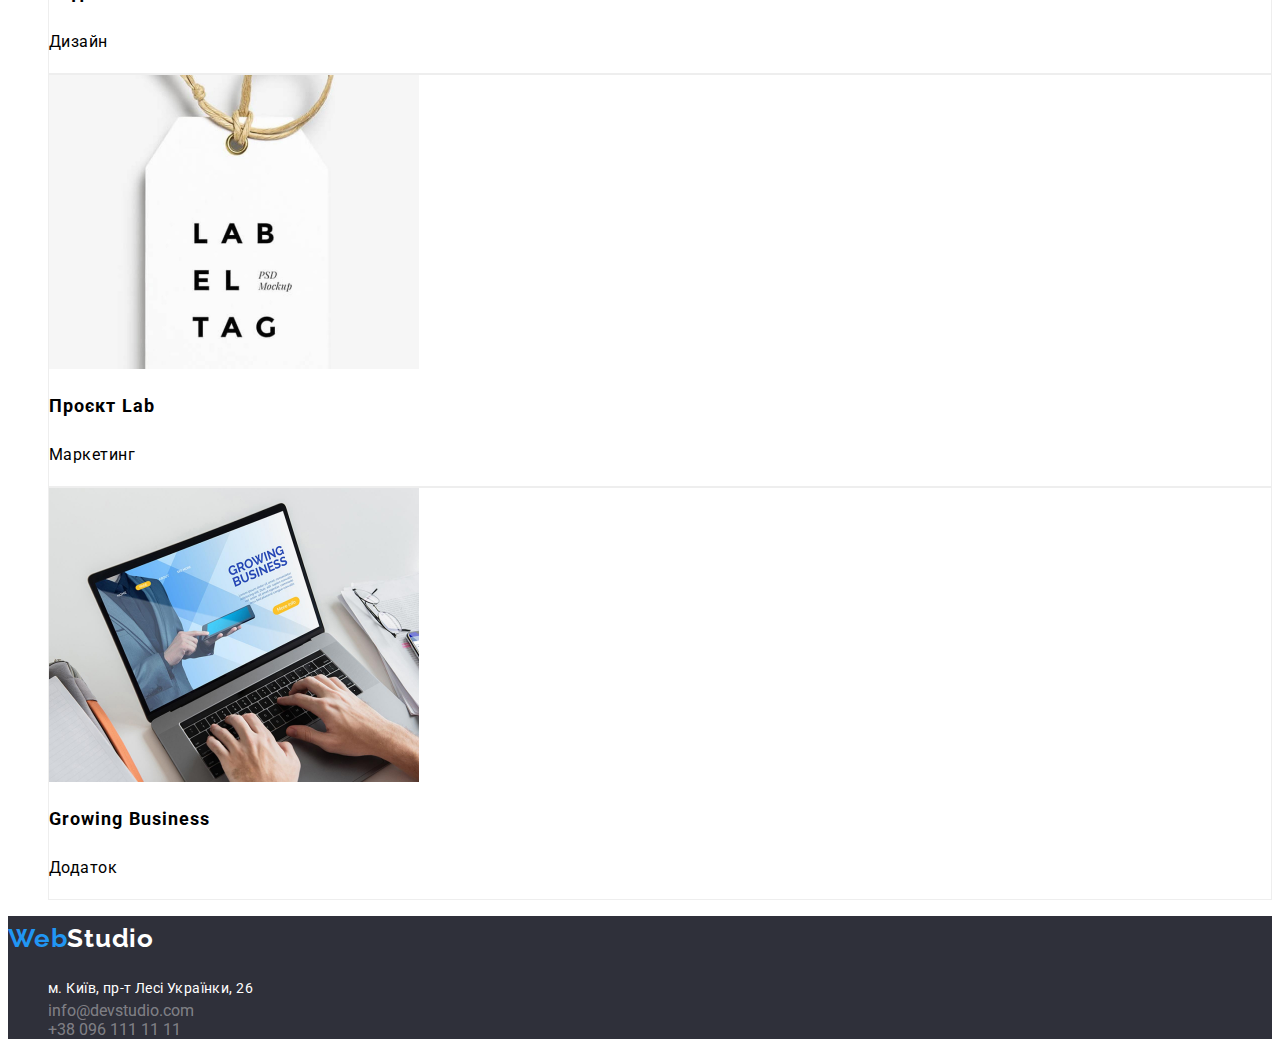
==== commit a6836a08: "Change classification for elements." ====
--- a/portfolio.html
+++ b/portfolio.html
@@ -2,7 +2,7 @@
 <html lang="uk">
     <head>
         <meta charset="utf-8"/>
-        <meta name='viewport' content='width=device-width, initial-scale=1.0' />
+        <meta project-name='viewport' content='width=device-width, initial-scale=1.0' />
         <title>веб студія WebStudio</title>
         <link href="https://fonts.googleapis.com/css2?family=Raleway:wght@700&family=Roboto:wght@400;500;700;900&display=swap" rel="stylesheet"/>
         <link href="./css/styles.css" rel="stylesheet" />
@@ -17,9 +17,9 @@
                     <li><a href="/" class="nav">Портфоліо</a></li>
                     <li><a href="" class="nav">Контакти</a></li>
                 </ul>
-                <ul>
-                    <li><a href="mailto:info@devstudio.com" class="contact">info@devstudio.com</a></li>
-                    <li><a href="tel:+380961111111" class="contact">+38 096 111 11 11</a></li>
+                <ul class="list">
+                    <li><a href="mailto:info@devstudio.com" class="header-contact">info@devstudio.com</a></li>
+                    <li><a href="tel:+380961111111" class="header-contact">+38 096 111 11 11</a></li>
                 </ul>
             </nav>
         </header>
@@ -27,58 +27,58 @@
         <main>
             <h1>Портфоліо</h1>
             <section class="project">
-                    <ul class="list">
-                        <li><button type="button" class="button">Усі</button></li>
-                        <li><button type="button" class="button">Веб-сайти</button></li>
-                        <li><button type="button" class="button">Додатки</button></li>
-                        <li><button type="button" class="button">Дизайн</button></li>
-                        <li><button type="button" class="button">Маркетинг</button></li>
-                    </ul>
                 <ul class="list">
-                    <li class="card">
+                    <li><button type="button" class="project-button">Усі</button></li>
+                    <li><button type="button" class="project-button">Веб-сайти</button></li>
+                    <li><button type="button" class="project-button">Додатки</button></li>
+                    <li><button type="button" class="project-button">Дизайн</button></li>
+                    <li><button type="button" class="project-button">Маркетинг</button></li>
+                </ul>
+                <ul class="list">
+                    <li class="project-card">
                         <img src="./images/photos/technocrack.jpg" alt="Ноутбук з застосунками" width="370" />
-                        <h2 class="title">Технокряк</h2>
-                        <p class="descript">Веб-сайт</p>
+                        <h2 class="project-name">Технокряк</h2>
+                        <p class="project-descript">Веб-сайт</p>
                     </li>
-                    <li class="card">
+                    <li class="project-card">
                         <img src="./images/photos/basketball.jpg" alt="Баскетболісти змагаються за м'яч" width="370" />
-                        <h2 class="title">Постер New Orlean vs Golden Star</h2>
-                        <p class="descript">Дизайн</p>
+                        <h2 class="project-name">Постер New Orlean vs Golden Star</h2>
+                        <p class="project-descript">Дизайн</p>
                     </li>
-                    <li class="card">
+                    <li class="project-card">
                         <img src="./images/photos/seafood.jpg" alt="Напис на фоні риби" width="370" />
-                        <h2 class="title">Ресторан Seafood</h2>
-                        <p class="descript">Додаток</p>
+                        <h2 class="project-name">Ресторан Seafood</h2>
+                        <p class="project-descript">Додаток</p>
                     </li>
-                    <li class="card">
+                    <li class="project-card">
                         <img src="./images/photos/prime.jpg" alt="Навушники повнорозмірні" width="370" />
-                        <h2 class="title">Проєкт Prime</h2>
-                        <p class="descript">Маркетинг</p>
+                        <h2 class="project-name">Проєкт Prime</h2>
+                        <p class="project-descript">Маркетинг</p>
                     </li>
-                    <li class="card">
+                    <li class="project-card">
                         <img src="./images/photos/boxes.jpg" alt="Біла та коричнева Коробка" width="370" />
-                        <h2 class="title">Проєкт Boxes</h2>
-                        <p class="descript">Додаток</p>
+                        <h2 class="project-name">Проєкт Boxes</h2>
+                        <p class="project-descript">Додаток</p>
                     </li>
-                    <li class="card">
+                    <li class="project-card">
                         <img src="./images/photos/borders.jpg" alt="Монітор з застосунками" width="370" />
-                        <h2 class="title">Inspiration has no Borders</h2>
-                        <p class="descript">Веб-сайт</p>
+                        <h2 class="project-name">Inspiration has no Borders</h2>
+                        <p class="project-descript">Веб-сайт</p>
                     </li>
-                    <li class="card">
+                    <li class="project-card">
                         <img src="./images/photos/limited-edition.jpg" alt="Журнал з картинками" width="370" />
-                        <h2 class="title">Видання Limited Edition</h2>
-                        <p class="descript">Дизайн</p>
+                        <h2 class="project-name">Видання Limited Edition</h2>
+                        <p class="project-descript">Дизайн</p>
                     </li>
-                    <li class="card">
+                    <li class="project-card">
                         <img src="./images/photos/lab.jpg" alt="Етикетка з написом" width="370" />
-                        <h2 class="title">Проєкт Lab</h2>
-                        <p class="descript">Маркетинг</p>
+                        <h2 class="project-name">Проєкт Lab</h2>
+                        <p class="project-descript">Маркетинг</p>
                     </li>
-                    <li class="card">
+                    <li class="project-card">
                         <img src="./images/photos/growing-business.jpg" alt="Ноутбук з застосунками" width="370" />
-                        <h2 class="title">Growing Business</h2>
-                        <p class="descript">Додаток</p>
+                        <h2 class="project-name">Growing Business</h2>
+                        <p class="project-descript">Додаток</p>
                     </li>
                 </ul>
             </section>
@@ -87,11 +87,11 @@
         <footer class="footer">
             <a href="./index.html" class="logo-link">Web<span class="logo-footer">Studio</span></a>
             <address id="addres">
-                <ul class="list">
+                <ul class="list-footer">
                     <li><a href="https://goo.gl/maps/RzsM1R2CV1T8fxCx7" target="_blank" class="location">м. Київ, пр-т
                             Лесі Українки, 26</a></li>
-                    <li><a href="mailto:info@devstudio.com" class="contact">info@devstudio.com</a></li>
-                    <li><a href="tel:+380961111111" class="contact">+38 096 111 11 11</a></li>
+                    <li><a href="mailto:info@devstudio.com" class="footer-contact">info@devstudio.com</a></li>
+                    <li><a href="tel:+380961111111" class="footer-contact">+38 096 111 11 11</a></li>
                 </ul>
             </address>
         </footer>
--- a/css/styles.css
+++ b/css/styles.css
@@ -15,12 +15,14 @@
 
 .logo-link,
 .nav,
-.contact,
+.header-contact,
+.footer-contact,
 .location {
     text-decoration: none;
 }
 
-.list {
+.list,
+.list-footer {
     font-style: normal;
     list-style-type: none;
 }
@@ -63,31 +65,32 @@
     letter-spacing: 0.02em;
 }
 
-.nav, .nav:visited {
+.nav, 
+.nav:visited {
     color: var(--main-color);
 }
 
-.header .contact, 
-.header .contact:visited {
+.header-contact, 
+.header-contact:visited {
     color: var(--back-color);
 }
 
 .nav:hover,
 .nav:focus,
 .nav:active,
-.contact:hover,
-.contact:focus,
-.contact:active {
+.header-contact:hover,
+.header-contact:focus,
+.header-contact:active {
     color: var(--brand-color);
 }
 
 /*---BUTTONS---*/
 
-.button {
+[class*="button"] {
     font-family: 'Roboto', sans-serif;
 }
 
-.hero .button {
+.hero-button {
     font-weight: 700;
     font-size: 16px;
     line-height: 1.88;
@@ -100,7 +103,7 @@
     cursor: pointer;
 }
 
-.project .button {
+.project-button {
     font-weight: 500;
     font-size: 16px;
     line-height: 1.62;
@@ -124,7 +127,7 @@
     background-color: var(--background-color);
 }
 
-.hero .title {
+.hero-title {
     font-weight: 900;
     font-size: 44px;
     line-height: 1.36;
@@ -134,7 +137,7 @@
     color: var(--add-color);
 }
 
-.title {
+.features-title {
         font-weight: 700;
         font-size: 14px;
         line-height: 1.14;
@@ -142,14 +145,15 @@
         text-transform: uppercase;
 }
 
-.descript {
+.features-descript {
         font-size: 14px;
         line-height: 1.71;
         letter-spacing: 0.03em;
     color: var(--back-color);
 }
 
-.section {
+.team-section,
+.employment-section {
         font-weight: 700;
         font-size: 36px;
         line-height: 1.17;
@@ -161,14 +165,14 @@
     background-color: var(--specific-color);
 }
 
-.section-card {
+.team-card {
     background-color: var(--add-color);
     box-shadow: 0px 1px 3px rgba(0, 0, 0, 0.12),
                 0px 1px 1px rgba(0, 0, 0, 0.14),
                 0px 2px 1px rgba(0, 0, 0, 0.2);
 }
 
-.team .name {
+.team-name {
         font-weight: 500;
         font-size: 16px;
         line-height: 1.19;
@@ -176,7 +180,7 @@
         letter-spacing: 0.03em;
 }
 
-.team .position {
+.team-position {
         font-size: 16px;
         line-height: 1.19;
         text-align: center;
@@ -186,18 +190,18 @@
 
 /*---PORTFOLIO---*/
 
-.project .card {
+.project-card {
     border: 1px solid #EEEEEE;
 }
 
-.project .title {
+.project-name {
     font-weight: 700;
     font-size: 18px;
     line-height: 2.0;
     letter-spacing: 0.06em;
 }
 
-.project .descript {
+.project-descript {
     font-size: 16px;
     line-height: 1.88;
     letter-spacing: 0.03em;
@@ -220,12 +224,15 @@
 
 .location:hover,
 .location:focus,
-.location:active {
+.location:active,
+.footer-contact:hover,
+.footer-contact:focus,
+.footer-contact:active {
     color: var(--brand-color);
 }
 
-.address .contact 
-.address .contact:visited {
+.footer-contact, 
+.footer-contact:visited {
     color: var(--footer-text);
 }
 
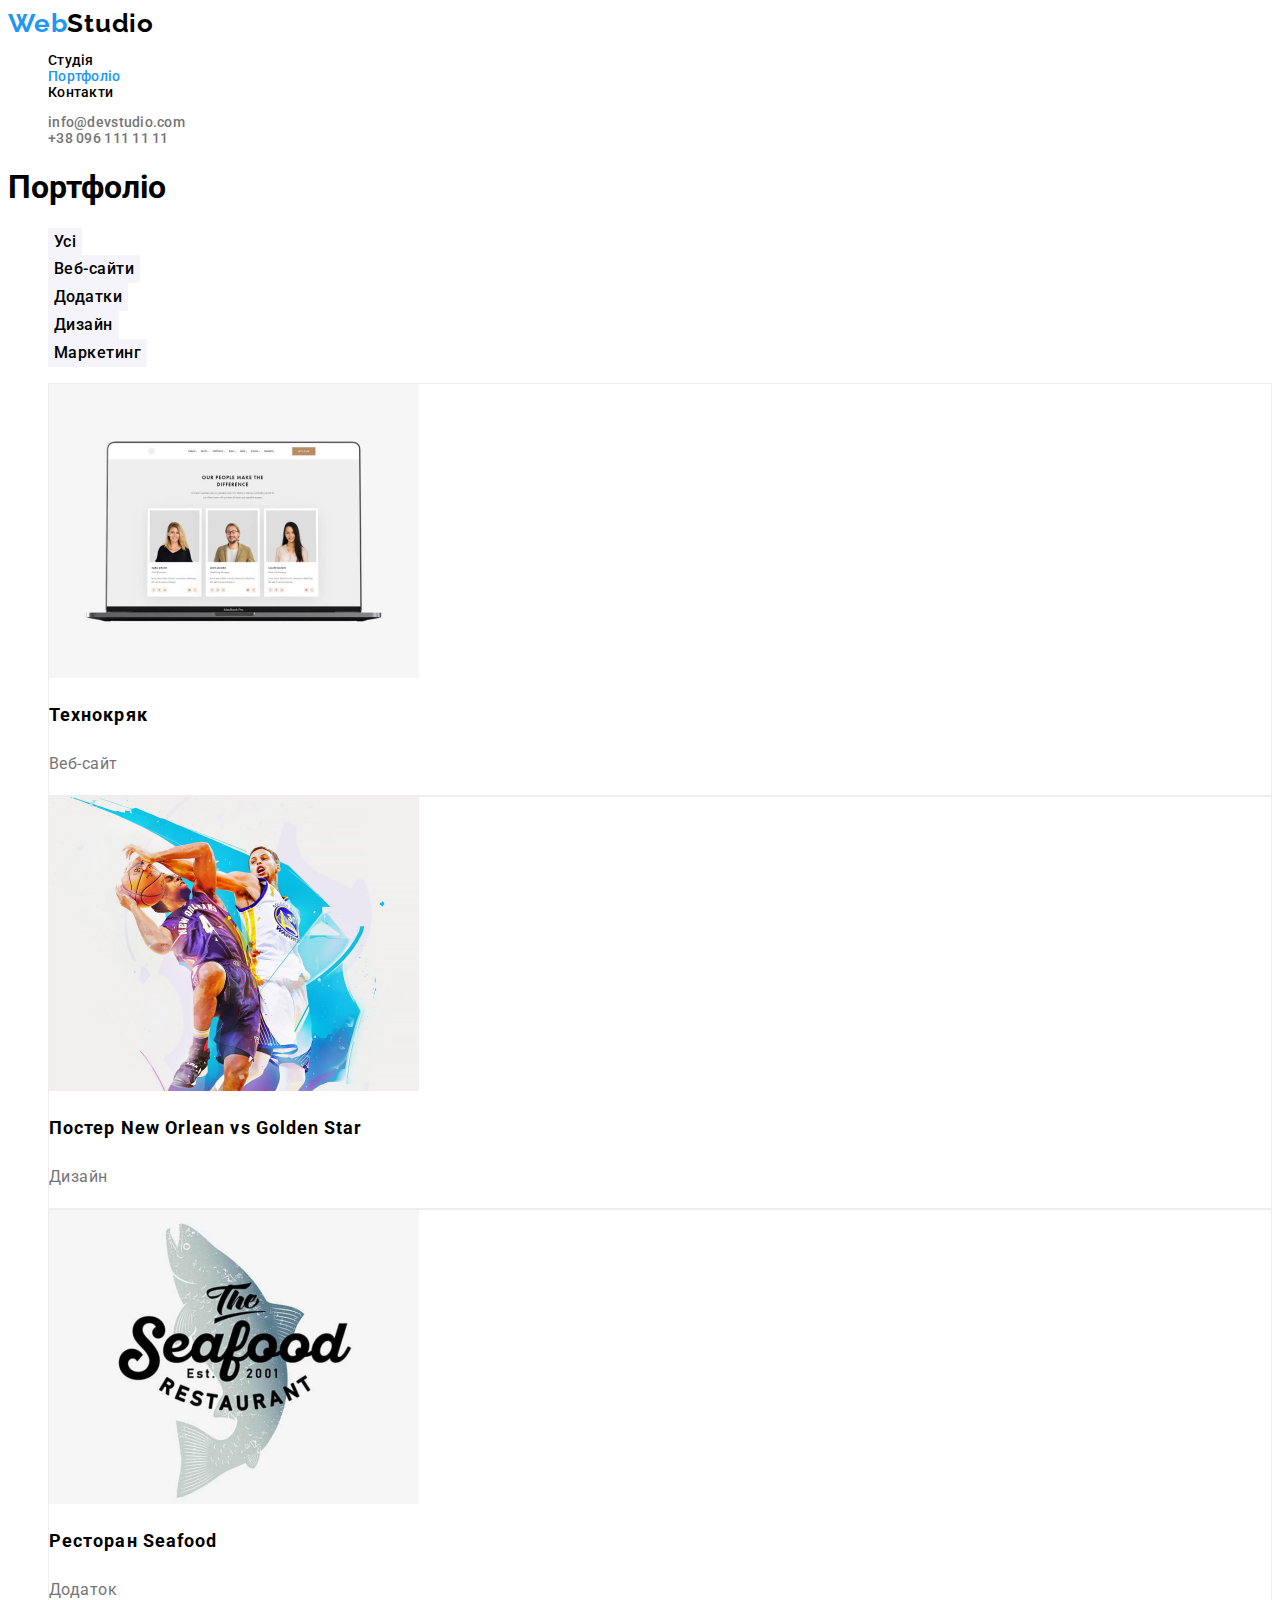
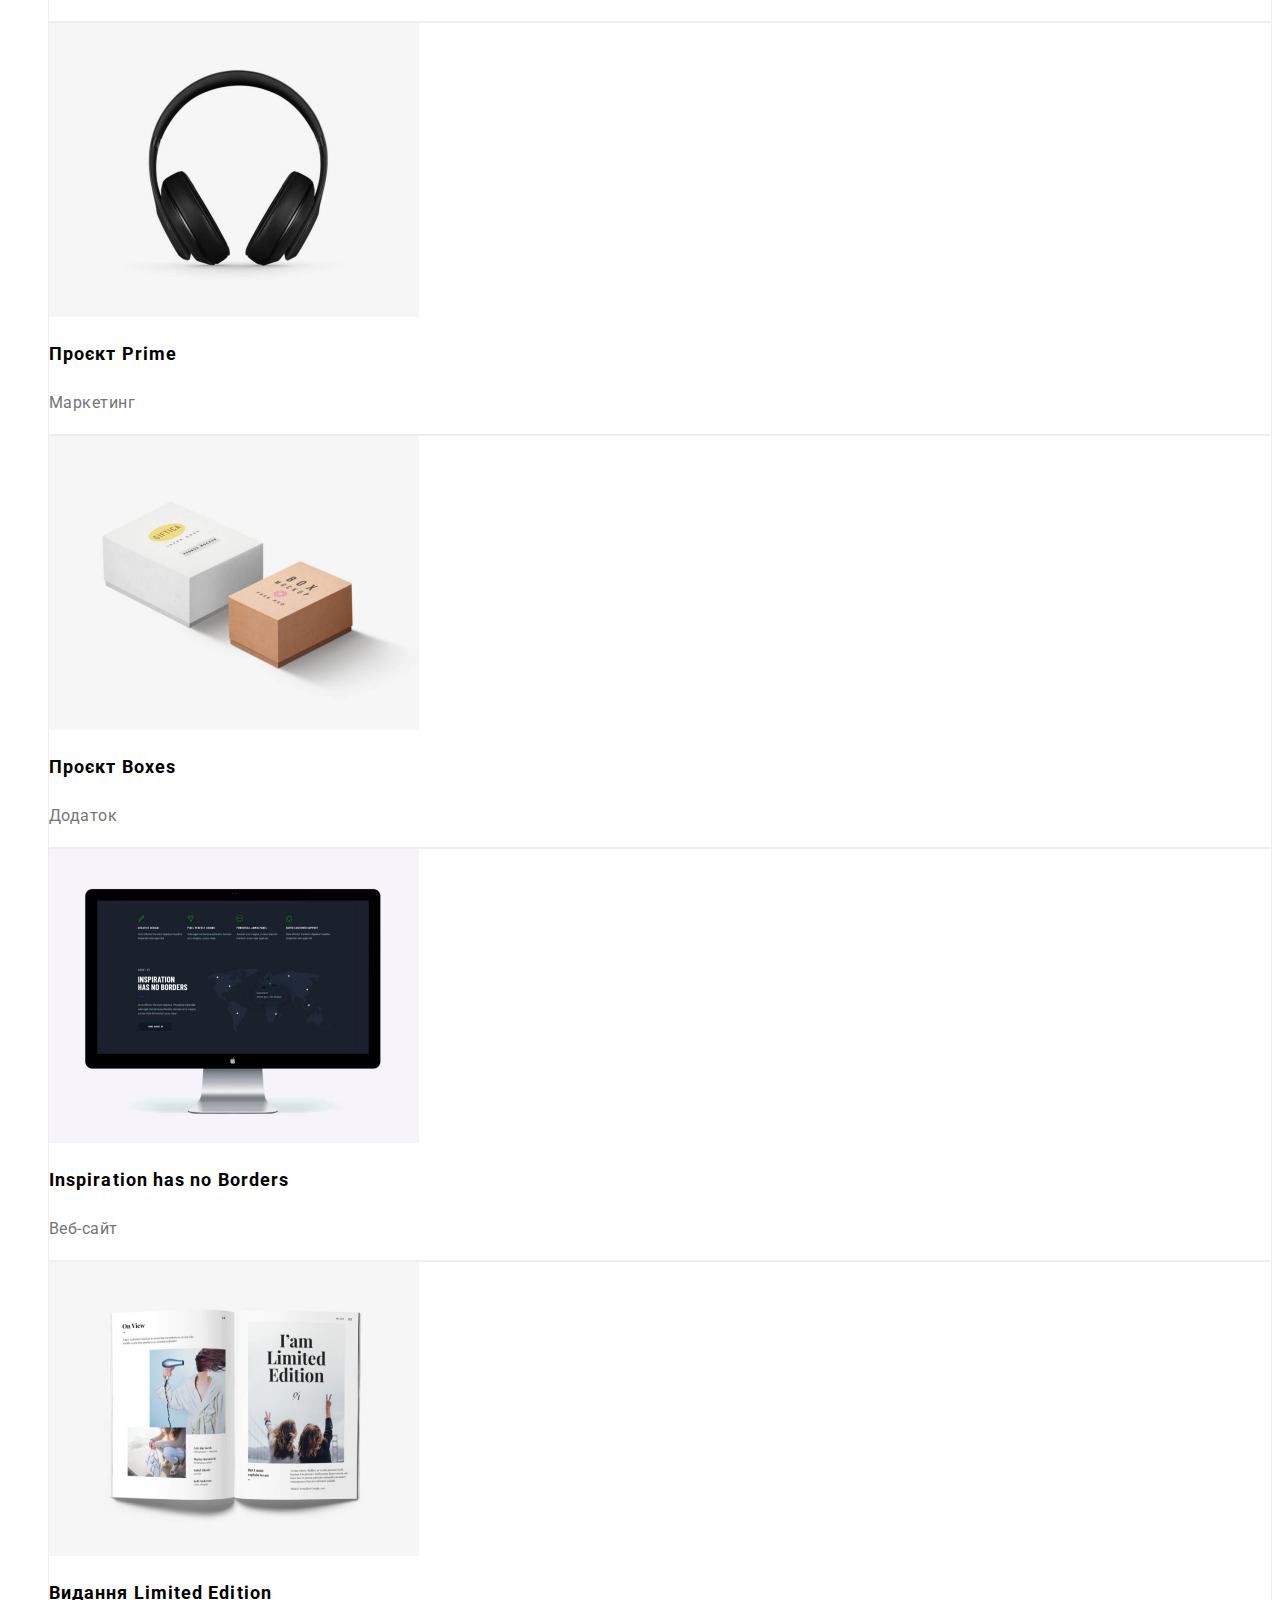
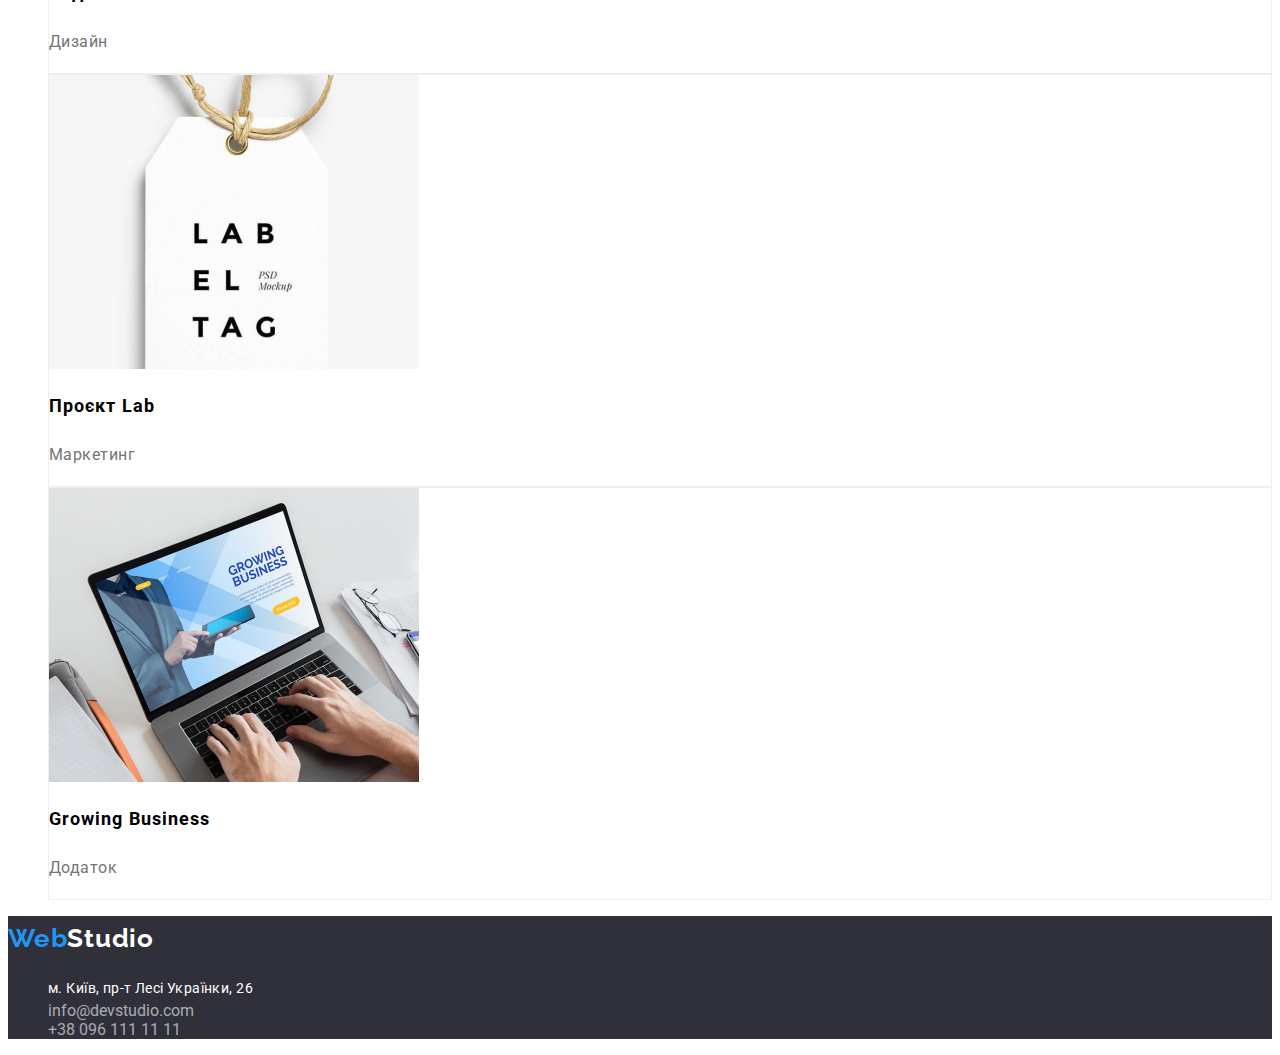
==== commit 496cdab9: "Ad new hover, focus." ====
--- a/portfolio.html
+++ b/portfolio.html
@@ -14,7 +14,7 @@
                 <a href="./index.html" class="logo-link">Web<span class="logo-header">Studio</span></a>
                 <ul class="list">
                     <li><a href="./index.html" class="nav">Студія</a></li>
-                    <li><a href="/" class="nav">Портфоліо</a></li>
+                    <li><a href="/" class="main-nav">Портфоліо</a></li>
                     <li><a href="" class="nav">Контакти</a></li>
                 </ul>
                 <ul class="list">
--- a/css/styles.css
+++ b/css/styles.css
@@ -5,7 +5,7 @@
     --add-color: #ffffff;
     --specific-color: #F5F4FA;
     --background-color: #2F303A;
-    --footer-text: #ffffff66;
+    --footer-text: #ffffff99;
 }
 
 body {
@@ -15,6 +15,7 @@
 
 .logo-link,
 .nav,
+.main-nav,
 .header-contact,
 .footer-contact,
 .location {
@@ -70,14 +71,16 @@
     color: var(--main-color);
 }
 
+.main-nav,
+.main-nav:visited {
+    color: var(--brand-color);
+}
+
 .header-contact, 
 .header-contact:visited {
     color: var(--back-color);
 }
 
-.nav:hover,
-.nav:focus,
-.nav:active,
 .header-contact:hover,
 .header-contact:focus,
 .header-contact:active {
@@ -114,8 +117,10 @@
     cursor: pointer;
 }
 
-.button:hover,
-.button:focus {
+.hero-button:hover,
+.hero-button:focus,
+.project-button:hover,
+.project-button:focus {
     color: var(--add-color);
     background-color: var(--brand-color);
     cursor: pointer;
@@ -205,6 +210,7 @@
     font-size: 16px;
     line-height: 1.88;
     letter-spacing: 0.03em;
+    color: var(--back-color);
 }
 
 /*---FOOTER---*/
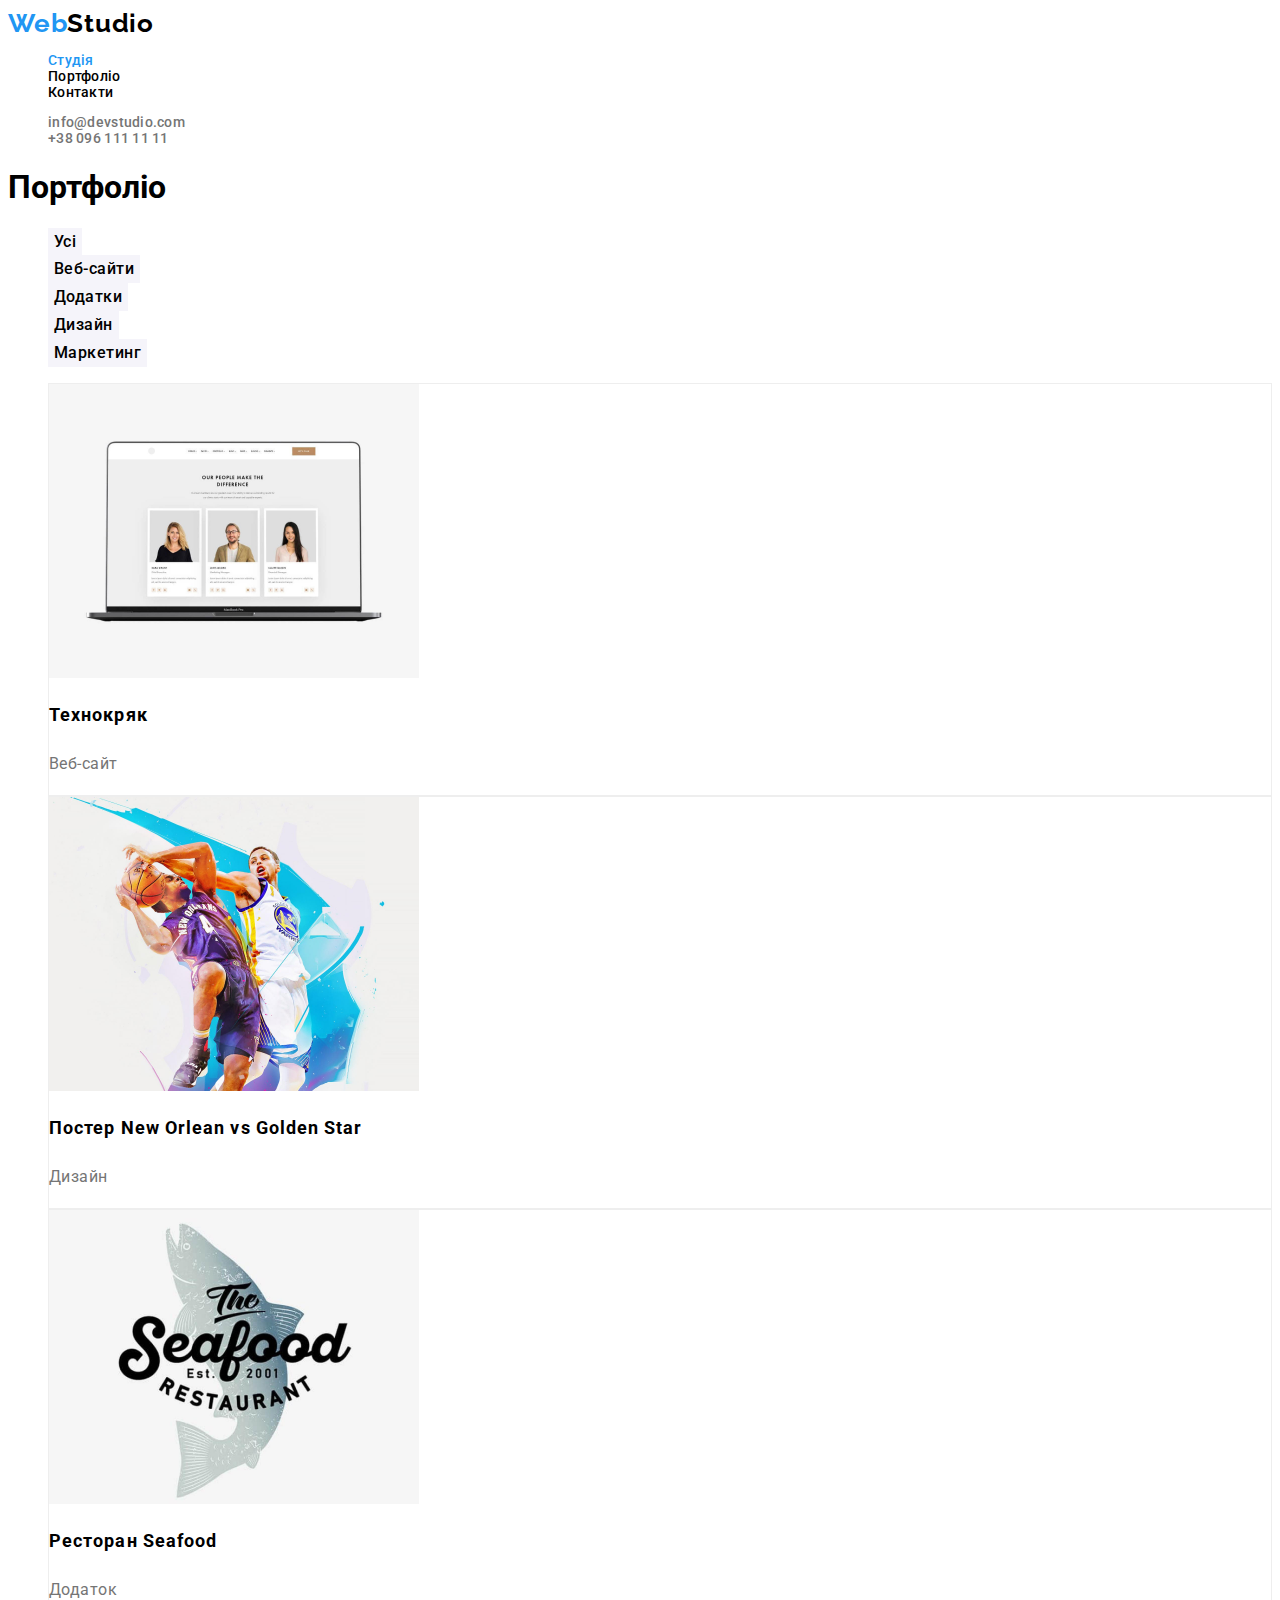
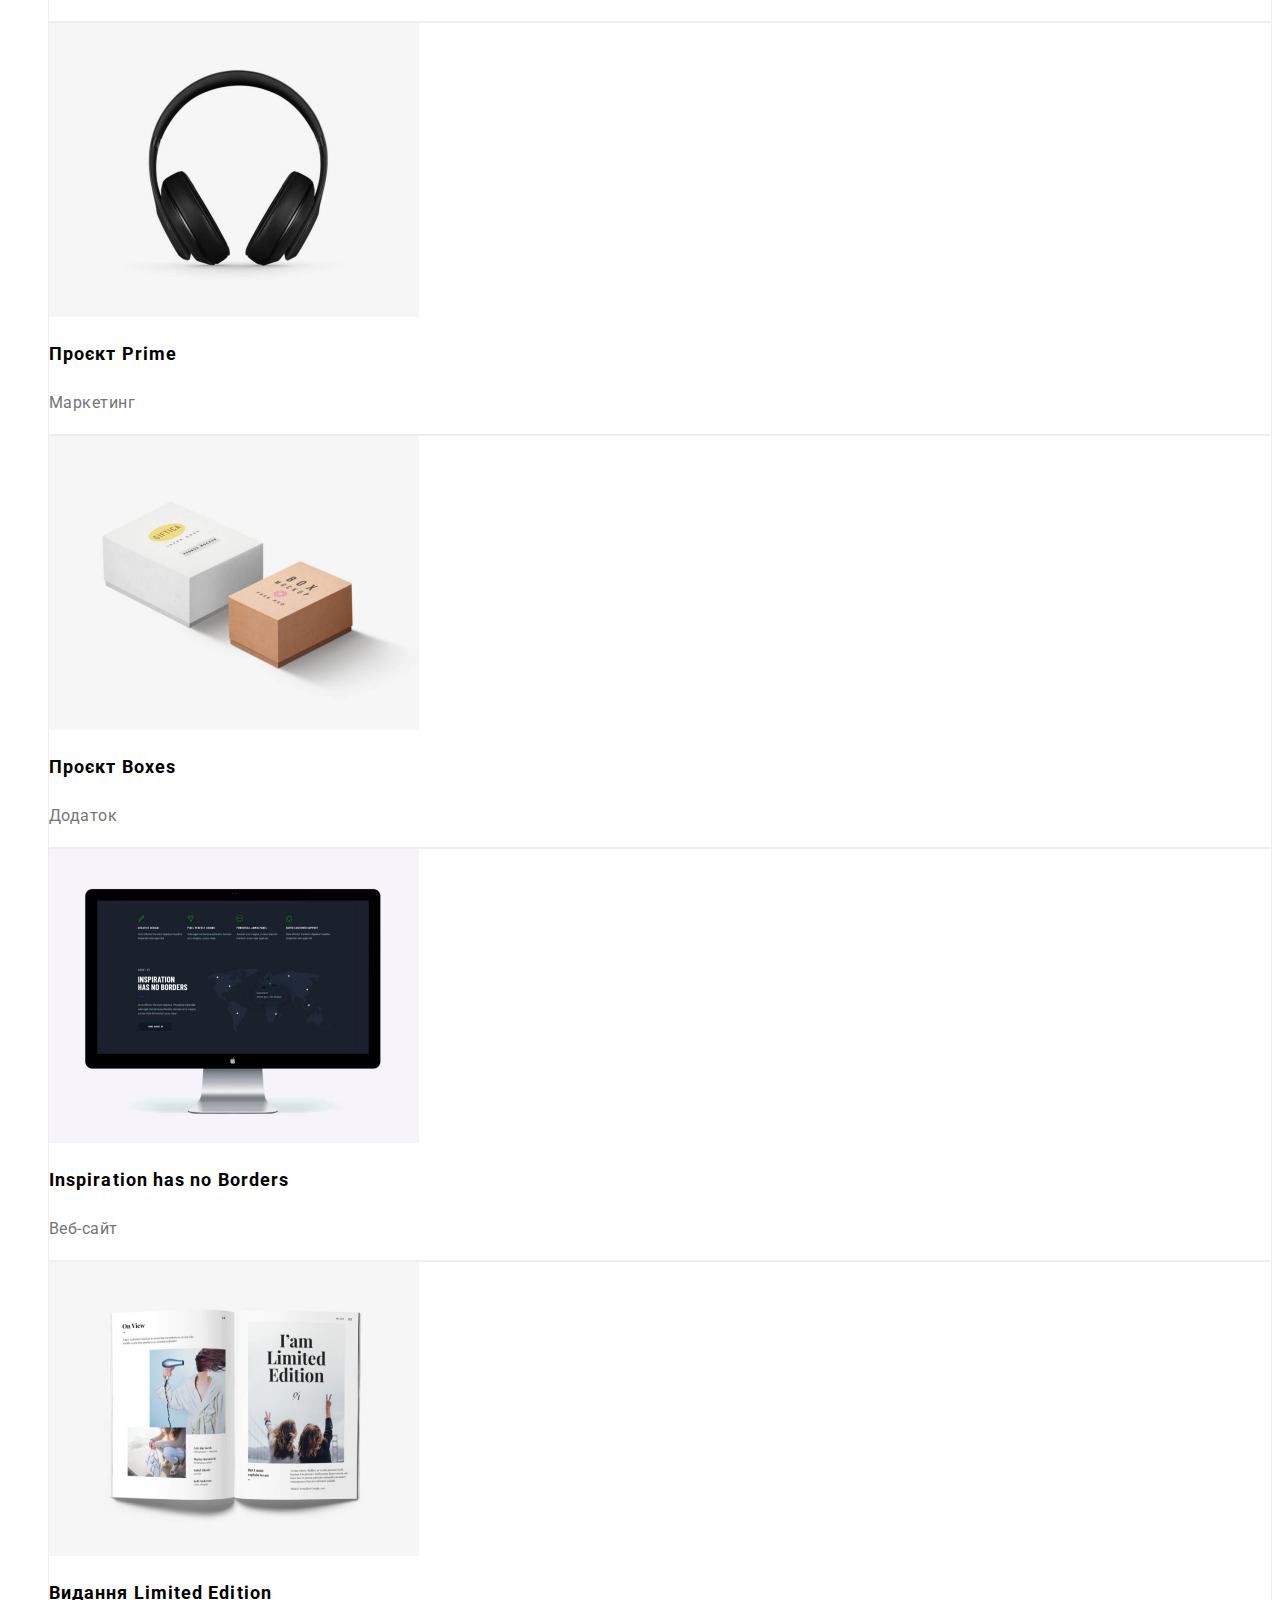
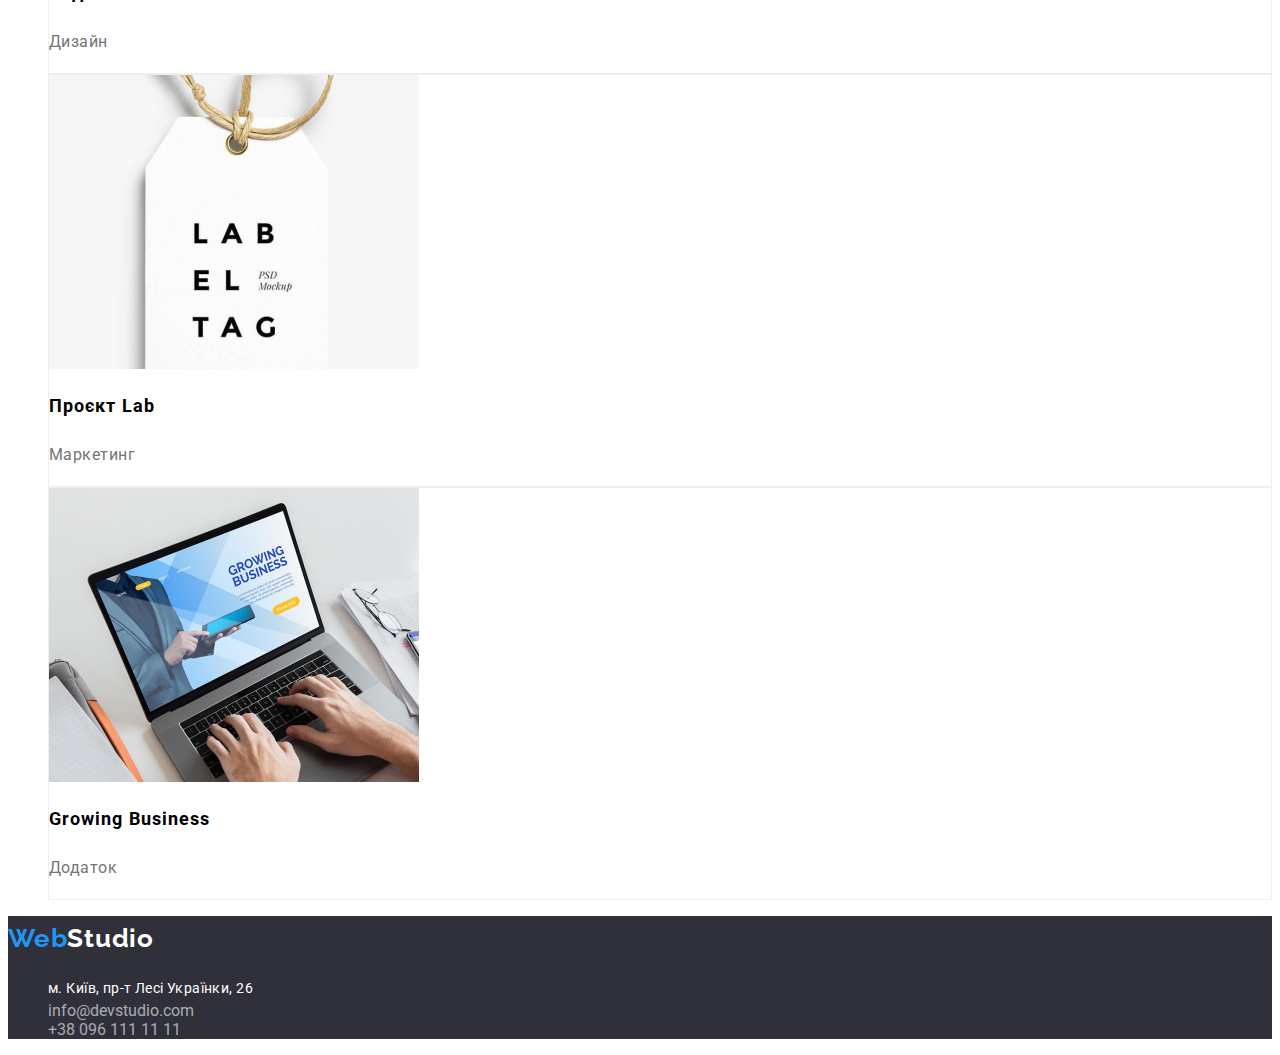
==== commit f27a3d05: "New classification format." ====
--- a/portfolio.html
+++ b/portfolio.html
@@ -8,90 +8,112 @@
         <link href="./css/styles.css" rel="stylesheet" />
     </head>
     <body>
-        <!--HEADER-->
+
+        <!---HEADER--->
+
         <header class="header">
-            <nav>
-                <a href="./index.html" class="logo-link">Web<span class="logo-header">Studio</span></a>
-                <ul class="list">
-                    <li><a href="./index.html" class="nav">Студія</a></li>
-                    <li><a href="/" class="main-nav">Портфоліо</a></li>
-                    <li><a href="" class="nav">Контакти</a></li>
+            <nav class="header-nav">
+                <a lang="en" href="/" class="logo-link">Web<span class="logo-header">Studio</span></a>
+                <ul class="header-list list">
+                    <li class="header-item">
+                        <a href="/" class="main-nav">Студія</a>
+                    </li>
+                    <li class="header-item">
+                        <a href="./portfolio.html" class="nav">Портфоліо</a>
+                    </li>
+                    <li class="header-item">
+                        <a href="" class="nav">Контакти</a>
+                    </li>
                 </ul>
-                <ul class="list">
-                    <li><a href="mailto:info@devstudio.com" class="header-contact">info@devstudio.com</a></li>
-                    <li><a href="tel:+380961111111" class="header-contact">+38 096 111 11 11</a></li>
+                <ul class="header-list list">
+                    <li><a href="mailto:info@devstudio.com" class="header-item-contact">info@devstudio.com</a></li>
+                    <li><a href="tel:+380961111111" class="header-item-contact">+38 096 111 11 11</a></li>
                 </ul>
             </nav>
         </header>
+
         <!--BODY-->
+
         <main>
+
             <h1>Портфоліо</h1>
+
+            <!--PROJECTS-->
+            
             <section class="project">
-                <ul class="list">
+                <ul class="filter-list list">
                     <li><button type="button" class="project-button">Усі</button></li>
                     <li><button type="button" class="project-button">Веб-сайти</button></li>
                     <li><button type="button" class="project-button">Додатки</button></li>
                     <li><button type="button" class="project-button">Дизайн</button></li>
                     <li><button type="button" class="project-button">Маркетинг</button></li>
                 </ul>
-                <ul class="list">
-                    <li class="project-card">
+                <ul class="project-list list">
+                    <li class="project-item">
                         <img src="./images/photos/technocrack.jpg" alt="Ноутбук з застосунками" width="370" />
-                        <h2 class="project-name">Технокряк</h2>
-                        <p class="project-descript">Веб-сайт</p>
+                        <h2 class="project-item-name">Технокряк</h2>
+                        <p class="project-item-descript">Веб-сайт</p>
                     </li>
-                    <li class="project-card">
+                    <li class="project-item">
                         <img src="./images/photos/basketball.jpg" alt="Баскетболісти змагаються за м'яч" width="370" />
-                        <h2 class="project-name">Постер New Orlean vs Golden Star</h2>
-                        <p class="project-descript">Дизайн</p>
+                        <h2 class="project-item-name">Постер New Orlean vs Golden Star</h2>
+                        <p class="project-item-descript">Дизайн</p>
                     </li>
-                    <li class="project-card">
+                    <li class="project-item">
                         <img src="./images/photos/seafood.jpg" alt="Напис на фоні риби" width="370" />
-                        <h2 class="project-name">Ресторан Seafood</h2>
-                        <p class="project-descript">Додаток</p>
+                        <h2 class="project-item-name">Ресторан Seafood</h2>
+                        <p class="project-item-descript">Додаток</p>
                     </li>
-                    <li class="project-card">
+                    <li class="project-item">
                         <img src="./images/photos/prime.jpg" alt="Навушники повнорозмірні" width="370" />
-                        <h2 class="project-name">Проєкт Prime</h2>
-                        <p class="project-descript">Маркетинг</p>
+                        <h2 class="project-item-name">Проєкт Prime</h2>
+                        <p class="project-item-descript">Маркетинг</p>
                     </li>
-                    <li class="project-card">
+                    <li class="project-item">
                         <img src="./images/photos/boxes.jpg" alt="Біла та коричнева Коробка" width="370" />
-                        <h2 class="project-name">Проєкт Boxes</h2>
-                        <p class="project-descript">Додаток</p>
+                        <h2 class="project-item-name">Проєкт Boxes</h2>
+                        <p class="project-item-descript">Додаток</p>
                     </li>
-                    <li class="project-card">
+                    <li class="project-item">
                         <img src="./images/photos/borders.jpg" alt="Монітор з застосунками" width="370" />
-                        <h2 class="project-name">Inspiration has no Borders</h2>
-                        <p class="project-descript">Веб-сайт</p>
+                        <h2 lang="en" class="project-item-name">Inspiration has no Borders</h2>
+                        <p class="project-item-descript">Веб-сайт</p>
                     </li>
-                    <li class="project-card">
+                    <li class="project-item">
                         <img src="./images/photos/limited-edition.jpg" alt="Журнал з картинками" width="370" />
-                        <h2 class="project-name">Видання Limited Edition</h2>
-                        <p class="project-descript">Дизайн</p>
+                        <h2 class="project-item-name">Видання Limited Edition</h2>
+                        <p class="project-item-descript">Дизайн</p>
                     </li>
-                    <li class="project-card">
+                    <li class="project-item">
                         <img src="./images/photos/lab.jpg" alt="Етикетка з написом" width="370" />
-                        <h2 class="project-name">Проєкт Lab</h2>
-                        <p class="project-descript">Маркетинг</p>
+                        <h2 class="project-item-name">Проєкт Lab</h2>
+                        <p class="project-item-descript">Маркетинг</p>
                     </li>
-                    <li class="project-card">
+                    <li class="project-item">
                         <img src="./images/photos/growing-business.jpg" alt="Ноутбук з застосунками" width="370" />
-                        <h2 class="project-name">Growing Business</h2>
-                        <p class="project-descript">Додаток</p>
+                        <h2 lang="en" class="project-item-name">Growing Business</h2>
+                        <p class="project-item-descript">Додаток</p>
                     </li>
                 </ul>
             </section>
         </main>
-        <!--FOOTER-->
+
+        <!---FOOTER--->
+
         <footer class="footer">
-            <a href="./index.html" class="logo-link">Web<span class="logo-footer">Studio</span></a>
+            <a lang="en" href="./index.html" class="logo-link">Web<span class="logo-footer">Studio</span></a>
             <address id="addres">
-                <ul class="list-footer">
-                    <li><a href="https://goo.gl/maps/RzsM1R2CV1T8fxCx7" target="_blank" class="location">м. Київ, пр-т
-                            Лесі Українки, 26</a></li>
-                    <li><a href="mailto:info@devstudio.com" class="footer-contact">info@devstudio.com</a></li>
-                    <li><a href="tel:+380961111111" class="footer-contact">+38 096 111 11 11</a></li>
+                <ul class="footer-list list">
+                    <li class="footer-item">
+                        <a href="https://goo.gl/maps/RzsM1R2CV1T8fxCx7" target="_blank" class="footer-item-location">м. Київ,
+                            пр-т Лесі Українки, 26</a>
+                    </li>
+                    <li class="footer-item">
+                        <a href="mailto:info@devstudio.com" class="footer-item-contact">info@devstudio.com</a>
+                    </li>
+                    <li class="footer-item">
+                        <a href="tel:+380961111111" class="footer-item-contact">+38 096 111 11 11</a>
+                    </li>
                 </ul>
             </address>
         </footer>
--- a/css/styles.css
+++ b/css/styles.css
@@ -16,9 +16,9 @@
 .logo-link,
 .nav,
 .main-nav,
-.header-contact,
-.footer-contact,
-.location {
+.header-item-contact,
+.footer-item-contact,
+.footer-item-location {
     text-decoration: none;
 }
 
@@ -76,14 +76,14 @@
     color: var(--brand-color);
 }
 
-.header-contact, 
-.header-contact:visited {
-    color: var(--back-color);
-}
-
-.header-contact:hover,
-.header-contact:focus,
-.header-contact:active {
+.header-item-contact, 
+.header-item-contact:visited {
+    color: var(--back-color);
+}
+
+.header-item-contact:hover,
+.header-item-contact:focus,
+.header-item-contact:active {
     color: var(--brand-color);
 }
 
@@ -128,6 +128,8 @@
 
 /*---STUDIO---*/
 
+/*--MAIN--*/
+
 .hero {
     background-color: var(--background-color);
 }
@@ -142,7 +144,9 @@
     color: var(--add-color);
 }
 
-.features-title {
+/*--FEATURES--*/
+
+.features-item-title {
         font-weight: 700;
         font-size: 14px;
         line-height: 1.14;
@@ -150,15 +154,18 @@
         text-transform: uppercase;
 }
 
-.features-descript {
+.features-item-descript {
         font-size: 14px;
         line-height: 1.71;
         letter-spacing: 0.03em;
     color: var(--back-color);
 }
 
-.team-section,
-.employment-section {
+/*--EMPLOYMENT--*/
+/*--TEAM--*/
+
+.team-title,
+.employment-title {
         font-weight: 700;
         font-size: 36px;
         line-height: 1.17;
@@ -170,14 +177,7 @@
     background-color: var(--specific-color);
 }
 
-.team-card {
-    background-color: var(--add-color);
-    box-shadow: 0px 1px 3px rgba(0, 0, 0, 0.12),
-                0px 1px 1px rgba(0, 0, 0, 0.14),
-                0px 2px 1px rgba(0, 0, 0, 0.2);
-}
-
-.team-name {
+.team-item-name {
         font-weight: 500;
         font-size: 16px;
         line-height: 1.19;
@@ -185,7 +185,7 @@
         letter-spacing: 0.03em;
 }
 
-.team-position {
+.team-item-position {
         font-size: 16px;
         line-height: 1.19;
         text-align: center;
@@ -195,18 +195,18 @@
 
 /*---PORTFOLIO---*/
 
-.project-card {
+.project-item {
     border: 1px solid #EEEEEE;
 }
 
-.project-name {
+.project-item-name {
     font-weight: 700;
     font-size: 18px;
     line-height: 2.0;
     letter-spacing: 0.06em;
 }
 
-.project-descript {
+.project-item-descript {
     font-size: 16px;
     line-height: 1.88;
     letter-spacing: 0.03em;
@@ -219,8 +219,8 @@
     background-color: var(--background-color);
 }
 
-.location,
-.location:visited {
+.footer-item-location,
+.footer-item-location:visited {
     font-size: 14px;
     line-height: 1.71;
     letter-spacing: 0.03em;
@@ -228,17 +228,17 @@
 
 }
 
-.location:hover,
-.location:focus,
-.location:active,
-.footer-contact:hover,
-.footer-contact:focus,
-.footer-contact:active {
+.footer-item-location:hover,
+.footer-item-location:focus,
+.footer-item-location:active,
+.footer-item-contact:hover,
+.footer-item-contact:focus,
+.footer-item-contact:active {
     color: var(--brand-color);
 }
 
-.footer-contact, 
-.footer-contact:visited {
+.footer-item-contact, 
+.footer-item-contact:visited {
     color: var(--footer-text);
 }
 
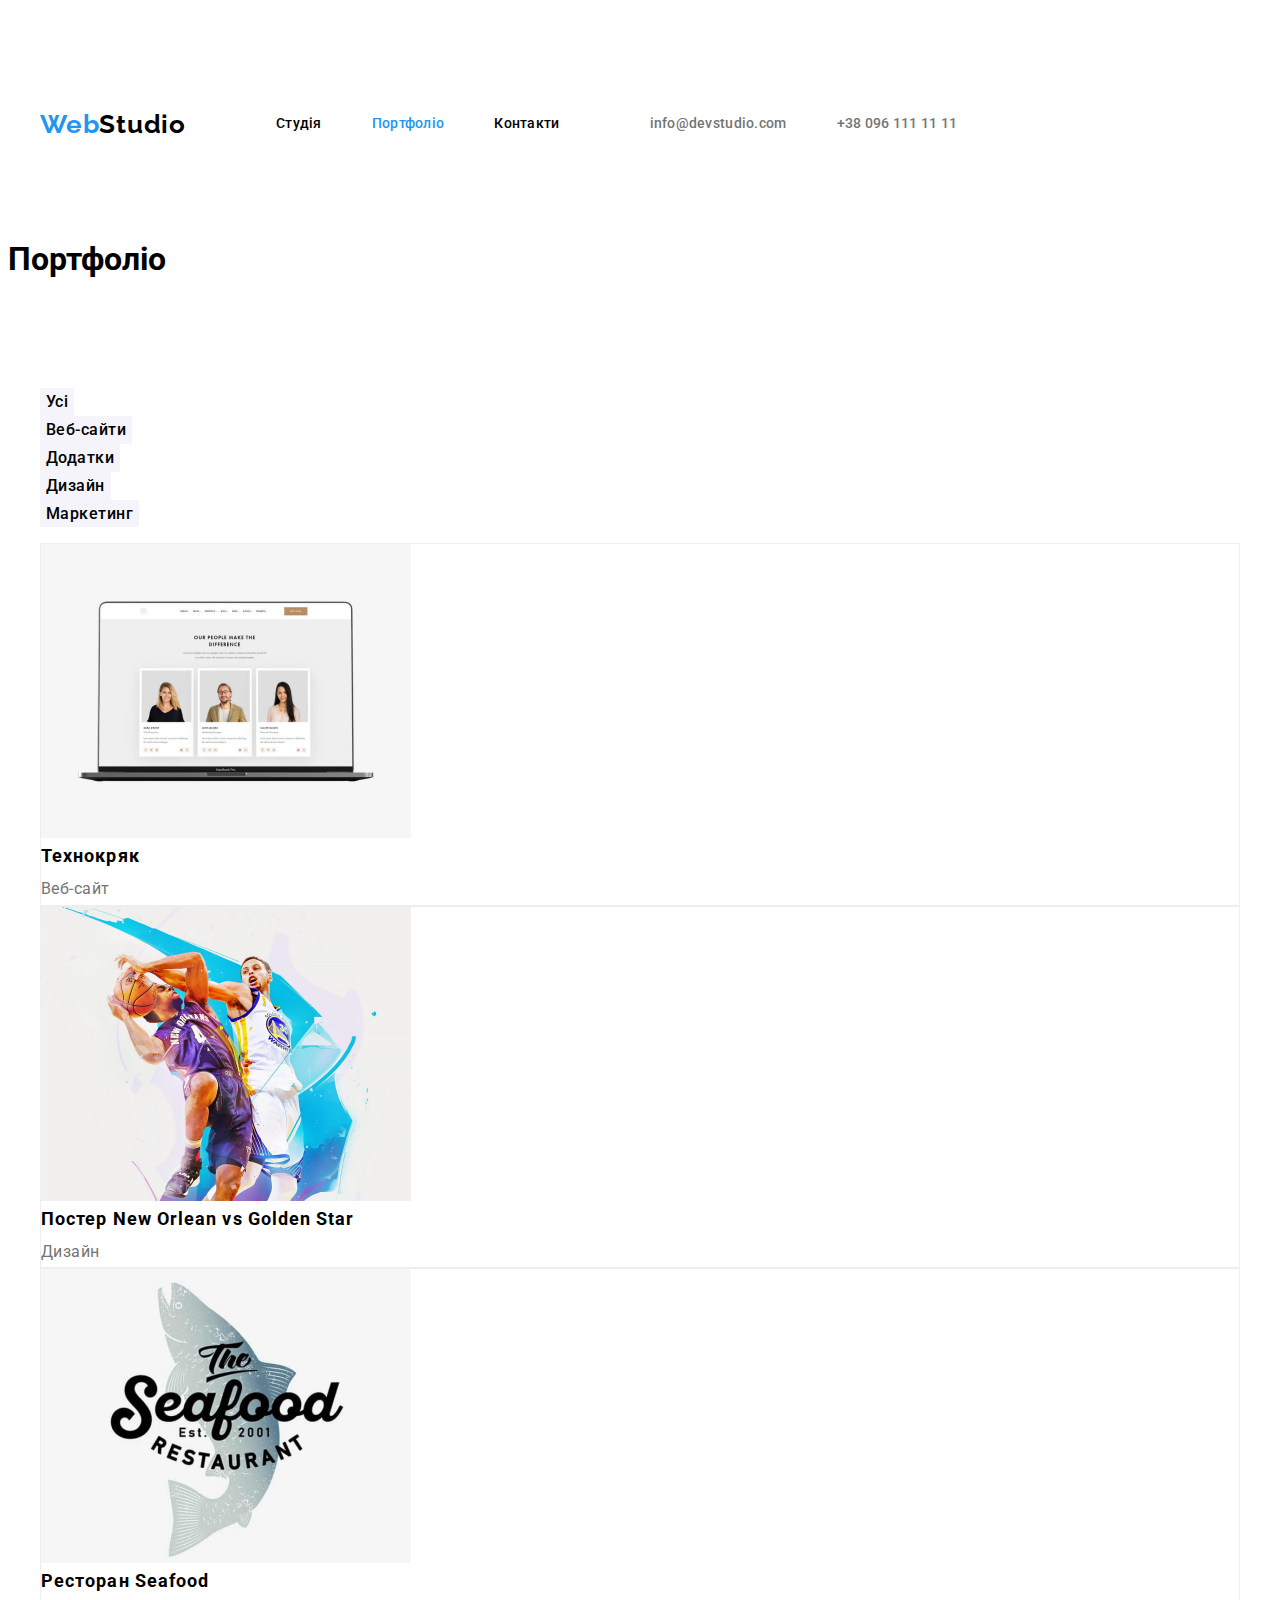
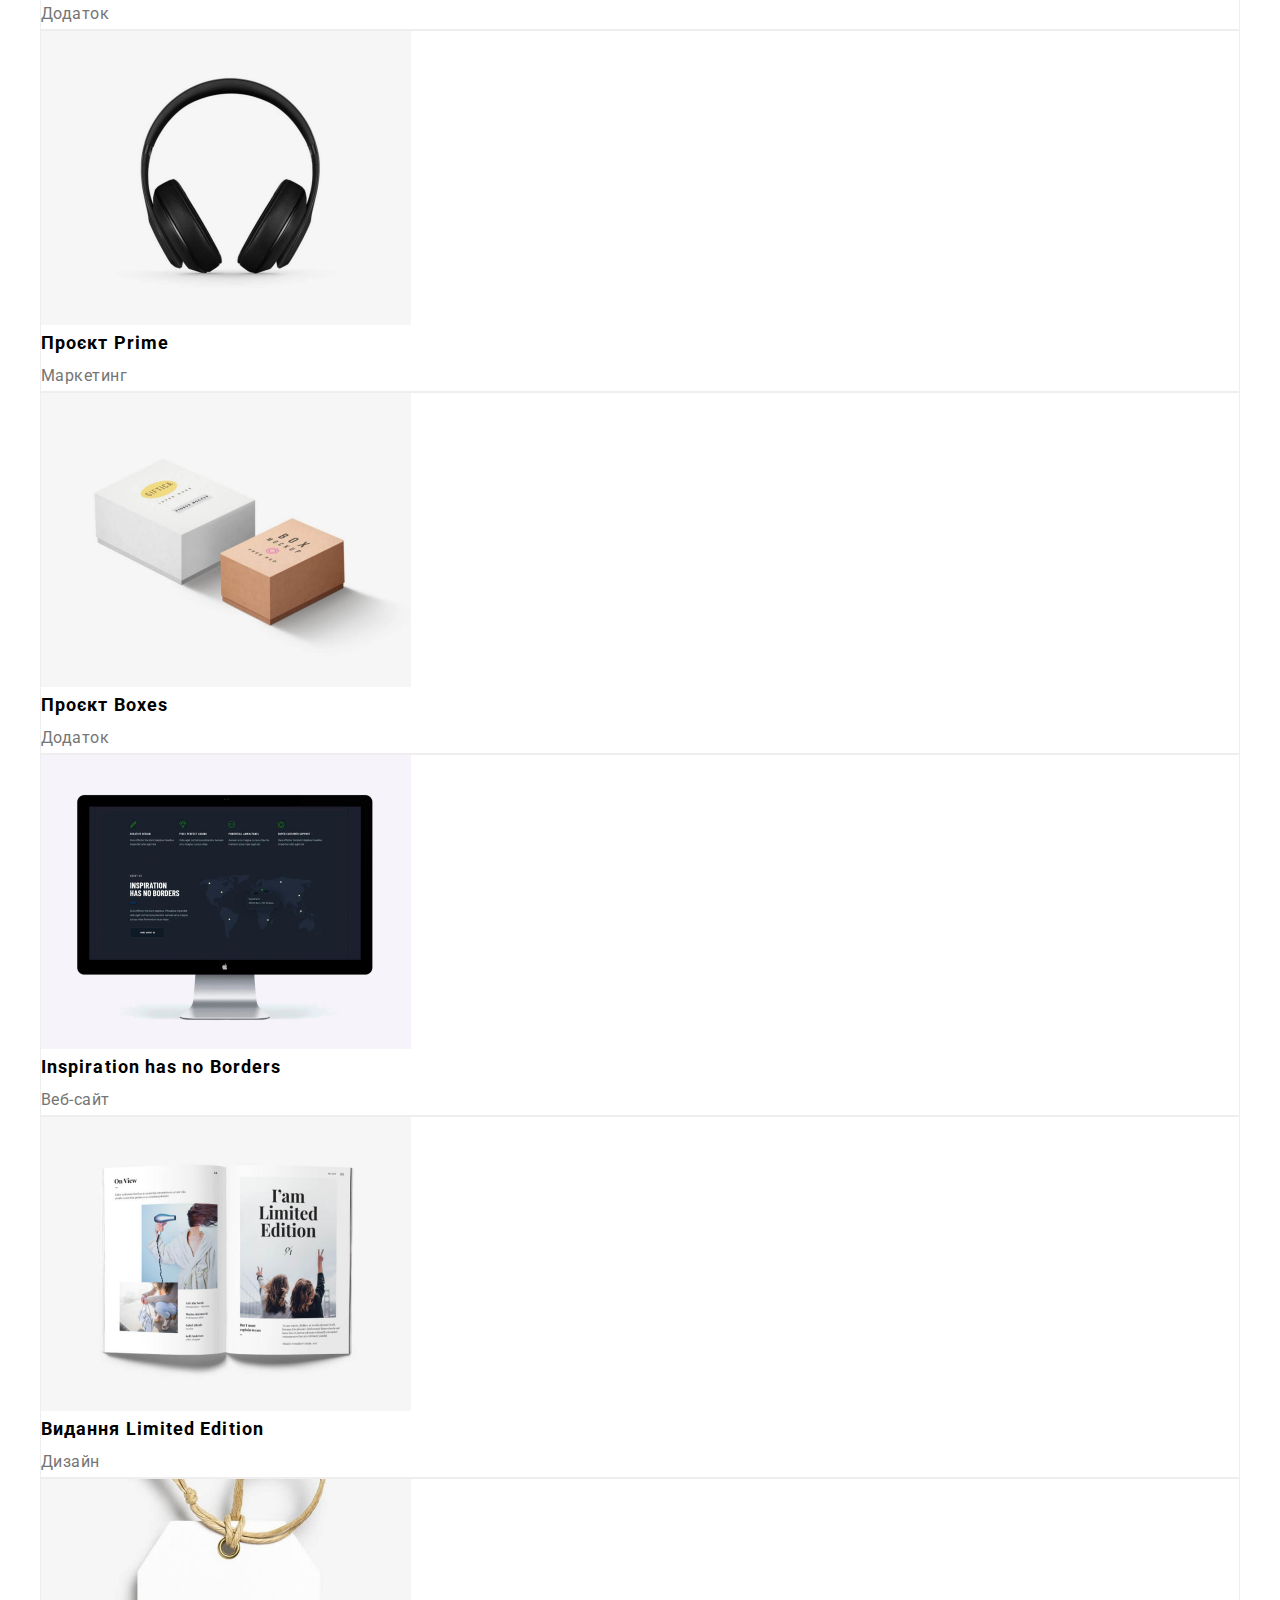
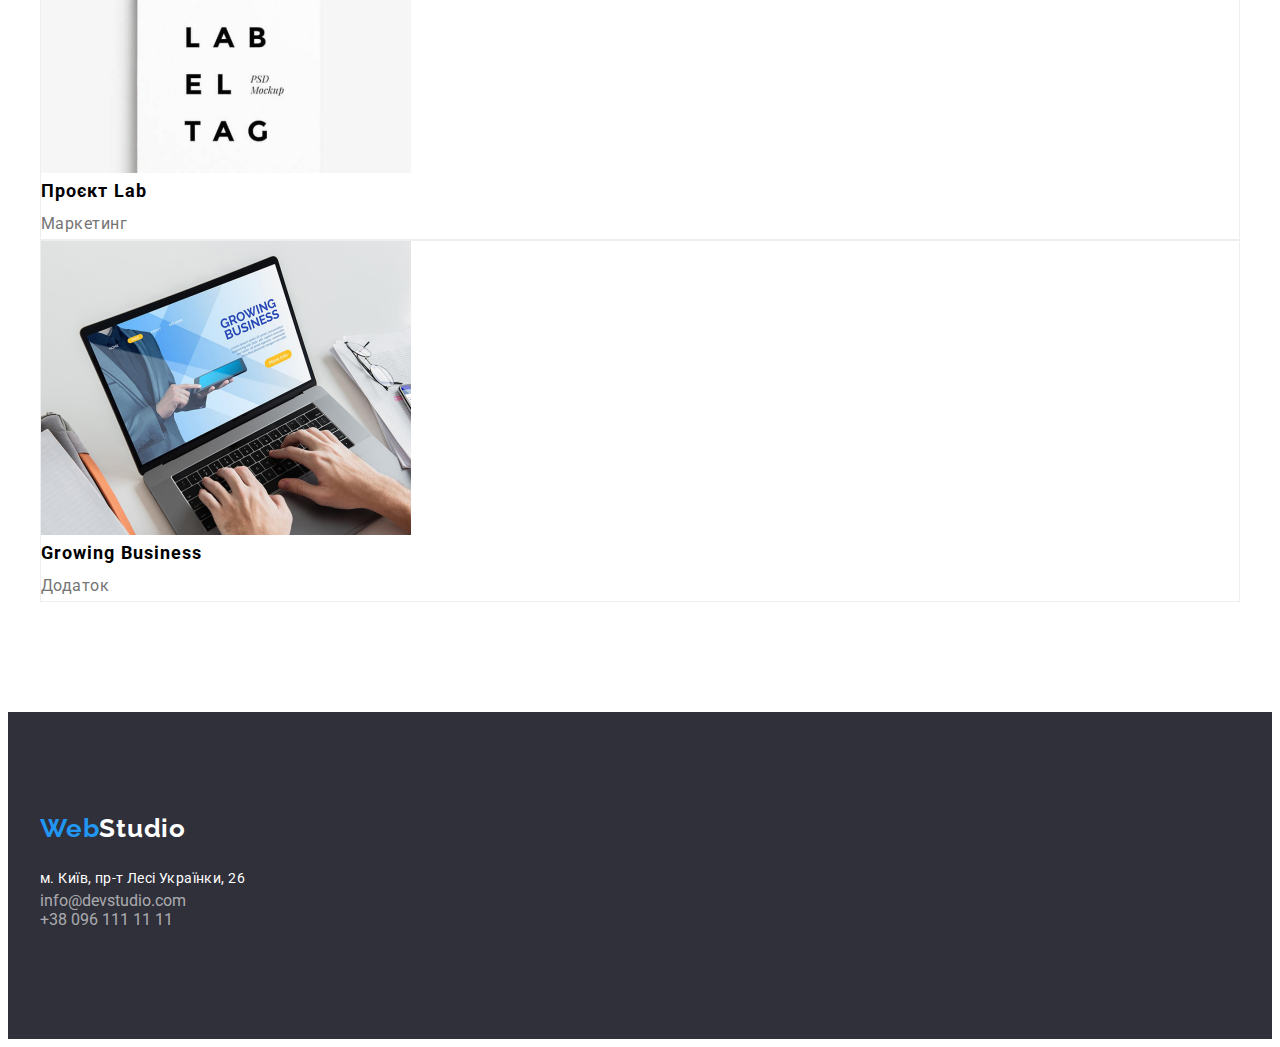
==== commit 399f1bec: "Final commit." ====
--- a/portfolio.html
+++ b/portfolio.html
@@ -12,24 +12,26 @@
         <!---HEADER--->
 
         <header class="header">
-            <nav class="header-nav">
-                <a lang="en" href="/" class="logo-link">Web<span class="logo-header">Studio</span></a>
-                <ul class="header-list list">
-                    <li class="header-item">
-                        <a href="/" class="main-nav">Студія</a>
-                    </li>
-                    <li class="header-item">
-                        <a href="./portfolio.html" class="nav">Портфоліо</a>
-                    </li>
-                    <li class="header-item">
-                        <a href="" class="nav">Контакти</a>
-                    </li>
-                </ul>
-                <ul class="header-list list">
-                    <li><a href="mailto:info@devstudio.com" class="header-item-contact">info@devstudio.com</a></li>
-                    <li><a href="tel:+380961111111" class="header-item-contact">+38 096 111 11 11</a></li>
-                </ul>
-            </nav>
+            <div class="container">
+                <nav class="header-nav">
+                    <a lang="en" href="/" class="logo-link">Web<span class="logo-header">Studio</span></a>
+                    <ul class="header-list list">
+                        <li class="header-item">
+                            <a href="/" class="nav">Студія</a>
+                        </li>
+                        <li class="header-item">
+                            <a href="./portfolio.html" class="main-nav">Портфоліо</a>
+                        </li>
+                        <li class="header-item">
+                            <a href="" class="nav">Контакти</a>
+                        </li>
+                    </ul>
+                    <ul class="header-list list">
+                        <li><a href="mailto:info@devstudio.com" class="header-item-contact">info@devstudio.com</a></li>
+                        <li><a href="tel:+380961111111" class="header-item-contact">+38 096 111 11 11</a></li>
+                    </ul>
+                </nav>
+            </div>
         </header>
 
         <!--BODY-->
@@ -41,81 +43,85 @@
             <!--PROJECTS-->
             
             <section class="project">
-                <ul class="filter-list list">
-                    <li><button type="button" class="project-button">Усі</button></li>
-                    <li><button type="button" class="project-button">Веб-сайти</button></li>
-                    <li><button type="button" class="project-button">Додатки</button></li>
-                    <li><button type="button" class="project-button">Дизайн</button></li>
-                    <li><button type="button" class="project-button">Маркетинг</button></li>
-                </ul>
-                <ul class="project-list list">
-                    <li class="project-item">
-                        <img src="./images/photos/technocrack.jpg" alt="Ноутбук з застосунками" width="370" />
-                        <h2 class="project-item-name">Технокряк</h2>
-                        <p class="project-item-descript">Веб-сайт</p>
-                    </li>
-                    <li class="project-item">
-                        <img src="./images/photos/basketball.jpg" alt="Баскетболісти змагаються за м'яч" width="370" />
-                        <h2 class="project-item-name">Постер New Orlean vs Golden Star</h2>
-                        <p class="project-item-descript">Дизайн</p>
-                    </li>
-                    <li class="project-item">
-                        <img src="./images/photos/seafood.jpg" alt="Напис на фоні риби" width="370" />
-                        <h2 class="project-item-name">Ресторан Seafood</h2>
-                        <p class="project-item-descript">Додаток</p>
-                    </li>
-                    <li class="project-item">
-                        <img src="./images/photos/prime.jpg" alt="Навушники повнорозмірні" width="370" />
-                        <h2 class="project-item-name">Проєкт Prime</h2>
-                        <p class="project-item-descript">Маркетинг</p>
-                    </li>
-                    <li class="project-item">
-                        <img src="./images/photos/boxes.jpg" alt="Біла та коричнева Коробка" width="370" />
-                        <h2 class="project-item-name">Проєкт Boxes</h2>
-                        <p class="project-item-descript">Додаток</p>
-                    </li>
-                    <li class="project-item">
-                        <img src="./images/photos/borders.jpg" alt="Монітор з застосунками" width="370" />
-                        <h2 lang="en" class="project-item-name">Inspiration has no Borders</h2>
-                        <p class="project-item-descript">Веб-сайт</p>
-                    </li>
-                    <li class="project-item">
-                        <img src="./images/photos/limited-edition.jpg" alt="Журнал з картинками" width="370" />
-                        <h2 class="project-item-name">Видання Limited Edition</h2>
-                        <p class="project-item-descript">Дизайн</p>
-                    </li>
-                    <li class="project-item">
-                        <img src="./images/photos/lab.jpg" alt="Етикетка з написом" width="370" />
-                        <h2 class="project-item-name">Проєкт Lab</h2>
-                        <p class="project-item-descript">Маркетинг</p>
-                    </li>
-                    <li class="project-item">
-                        <img src="./images/photos/growing-business.jpg" alt="Ноутбук з застосунками" width="370" />
-                        <h2 lang="en" class="project-item-name">Growing Business</h2>
-                        <p class="project-item-descript">Додаток</p>
-                    </li>
-                </ul>
+                <div class="container">
+                    <ul class="filter-list list">
+                        <li><button type="button" class="project-button">Усі</button></li>
+                        <li><button type="button" class="project-button">Веб-сайти</button></li>
+                        <li><button type="button" class="project-button">Додатки</button></li>
+                        <li><button type="button" class="project-button">Дизайн</button></li>
+                        <li><button type="button" class="project-button">Маркетинг</button></li>
+                    </ul>
+                    <ul class="project-list list">
+                        <li class="project-item">
+                            <img src="./images/photos/technocrack.jpg" alt="Ноутбук з застосунками" width="370" />
+                            <h2 class="project-item-name">Технокряк</h2>
+                            <p class="project-item-descript">Веб-сайт</p>
+                        </li>
+                        <li class="project-item">
+                            <img src="./images/photos/basketball.jpg" alt="Баскетболісти змагаються за м'яч" width="370" />
+                            <h2 class="project-item-name">Постер New Orlean vs Golden Star</h2>
+                            <p class="project-item-descript">Дизайн</p>
+                        </li>
+                        <li class="project-item">
+                            <img src="./images/photos/seafood.jpg" alt="Напис на фоні риби" width="370" />
+                            <h2 class="project-item-name">Ресторан Seafood</h2>
+                            <p class="project-item-descript">Додаток</p>
+                        </li>
+                        <li class="project-item">
+                            <img src="./images/photos/prime.jpg" alt="Навушники повнорозмірні" width="370" />
+                            <h2 class="project-item-name">Проєкт Prime</h2>
+                            <p class="project-item-descript">Маркетинг</p>
+                        </li>
+                        <li class="project-item">
+                            <img src="./images/photos/boxes.jpg" alt="Біла та коричнева Коробка" width="370" />
+                            <h2 class="project-item-name">Проєкт Boxes</h2>
+                            <p class="project-item-descript">Додаток</p>
+                        </li>
+                        <li class="project-item">
+                            <img src="./images/photos/borders.jpg" alt="Монітор з застосунками" width="370" />
+                            <h2 lang="en" class="project-item-name">Inspiration has no Borders</h2>
+                            <p class="project-item-descript">Веб-сайт</p>
+                        </li>
+                        <li class="project-item">
+                            <img src="./images/photos/limited-edition.jpg" alt="Журнал з картинками" width="370" />
+                            <h2 class="project-item-name">Видання Limited Edition</h2>
+                            <p class="project-item-descript">Дизайн</p>
+                        </li>
+                        <li class="project-item">
+                            <img src="./images/photos/lab.jpg" alt="Етикетка з написом" width="370" />
+                            <h2 class="project-item-name">Проєкт Lab</h2>
+                            <p class="project-item-descript">Маркетинг</p>
+                        </li>
+                        <li class="project-item">
+                            <img src="./images/photos/growing-business.jpg" alt="Ноутбук з застосунками" width="370" />
+                            <h2 lang="en" class="project-item-name">Growing Business</h2>
+                            <p class="project-item-descript">Додаток</p>
+                        </li>
+                    </ul>
+                </div>
             </section>
         </main>
 
         <!---FOOTER--->
 
         <footer class="footer">
-            <a lang="en" href="./index.html" class="logo-link">Web<span class="logo-footer">Studio</span></a>
-            <address id="addres">
-                <ul class="footer-list list">
-                    <li class="footer-item">
-                        <a href="https://goo.gl/maps/RzsM1R2CV1T8fxCx7" target="_blank" class="footer-item-location">м. Київ,
-                            пр-т Лесі Українки, 26</a>
-                    </li>
-                    <li class="footer-item">
-                        <a href="mailto:info@devstudio.com" class="footer-item-contact">info@devstudio.com</a>
-                    </li>
-                    <li class="footer-item">
-                        <a href="tel:+380961111111" class="footer-item-contact">+38 096 111 11 11</a>
-                    </li>
-                </ul>
-            </address>
+            <div class="container">
+                <a lang="en" href="./index.html" class="logo-link">Web<span class="logo-footer">Studio</span></a>
+                <address id="addres">
+                    <ul class="footer-list list">
+                        <li class="footer-item">
+                            <a href="https://goo.gl/maps/RzsM1R2CV1T8fxCx7" target="_blank" class="footer-item-location">м. Київ,
+                                пр-т Лесі Українки, 26</a>
+                        </li>
+                        <li class="footer-item">
+                            <a href="mailto:info@devstudio.com" class="footer-item-contact">info@devstudio.com</a>
+                        </li>
+                        <li class="footer-item">
+                            <a href="tel:+380961111111" class="footer-item-contact">+38 096 111 11 11</a>
+                        </li>
+                    </ul>
+                </address>
+            </div>
         </footer>
     </body>
         
--- a/css/styles.css
+++ b/css/styles.css
@@ -28,7 +28,48 @@
     list-style-type: none;
 }
 
-/*--LOGO---*/
+h1, 
+h2, 
+h3, 
+h4, 
+h5, 
+h6, 
+p {
+    margin-top: 0;
+    margin-bottom: 0;
+}
+
+button {
+    cursor: pointer;
+}
+
+img {
+    display:block;
+}
+
+ul {
+    padding-left: 0px;
+}
+
+.container {
+    width: 1200px;
+    margin-left: auto;
+    margin-right: auto;
+    padding-top: 94px;
+    padding-bottom: 94px;
+    padding-left: 15px;
+    padding-right: 15px;
+}
+
+.features-container {
+    padding-bottom: 47px;
+}
+
+.employment-container {
+    padding-top: 47px;
+}
+
+/*----LOGO----*/
 
 .logo-link {
     font-family: 'Raleway', sans-serif;
@@ -57,7 +98,27 @@
     color: var(--add-color);
 }
 
-/*--HEADER---*/
+/*----HEADER-----*/
+
+.page-header-container {
+    height: 80px;
+    display: flex;
+    align-items: center;
+    justify-content: space-between;
+    /*column-gap: 344px;*/
+}
+
+.header-nav {
+    display: flex;
+    align-items: center;
+    column-gap: 90px;
+}
+
+.header-list {
+    display: flex;
+    align-items: center;
+    column-gap: 50px;
+}
 
 .header {
     font-weight: 500;
@@ -87,23 +148,26 @@
     color: var(--brand-color);
 }
 
-/*---BUTTONS---*/
+/*----BUTTONS----*/
 
 [class*="button"] {
     font-family: 'Roboto', sans-serif;
 }
 
 .hero-button {
+    display: flex;
+    width: 216px;
+    height: 50px;
+    align-items: center;
+    
+
     font-weight: 700;
     font-size: 16px;
     line-height: 1.88;
-    display: flex;
-    align-items: center;
     text-align: center;
     letter-spacing: 0.06em;
     background-color: var(--specific-color);
     border: none;
-    cursor: pointer;
 }
 
 .project-button {
@@ -114,7 +178,6 @@
     letter-spacing: 0.03em;
     background-color: var(--specific-color);
     border: none;
-    cursor: pointer;
 }
 
 .hero-button:hover,
@@ -123,12 +186,21 @@
 .project-button:focus {
     color: var(--add-color);
     background-color: var(--brand-color);
-    cursor: pointer;
-}
-
-/*---STUDIO---*/
-
-/*--MAIN--*/
+}
+
+/*----STUDIO----*/
+
+/*---MAIN---*/
+
+/*--HERO-*/
+
+.page-hero-container {
+    height: 600px;
+    display: flex;
+    flex-direction: column;
+    row-gap: 30px;
+    align-items: center;
+}
 
 .hero {
     background-color: var(--background-color);
@@ -193,7 +265,9 @@
     color: var(--back-color);
 }
 
-/*---PORTFOLIO---*/
+/*----PORTFOLIO----*/
+
+/*---PROJECT---*/
 
 .project-item {
     border: 1px solid #EEEEEE;
@@ -213,7 +287,7 @@
     color: var(--back-color);
 }
 
-/*---FOOTER---*/
+/*----FOOTER----*/
 
 .footer {
     background-color: var(--background-color);
